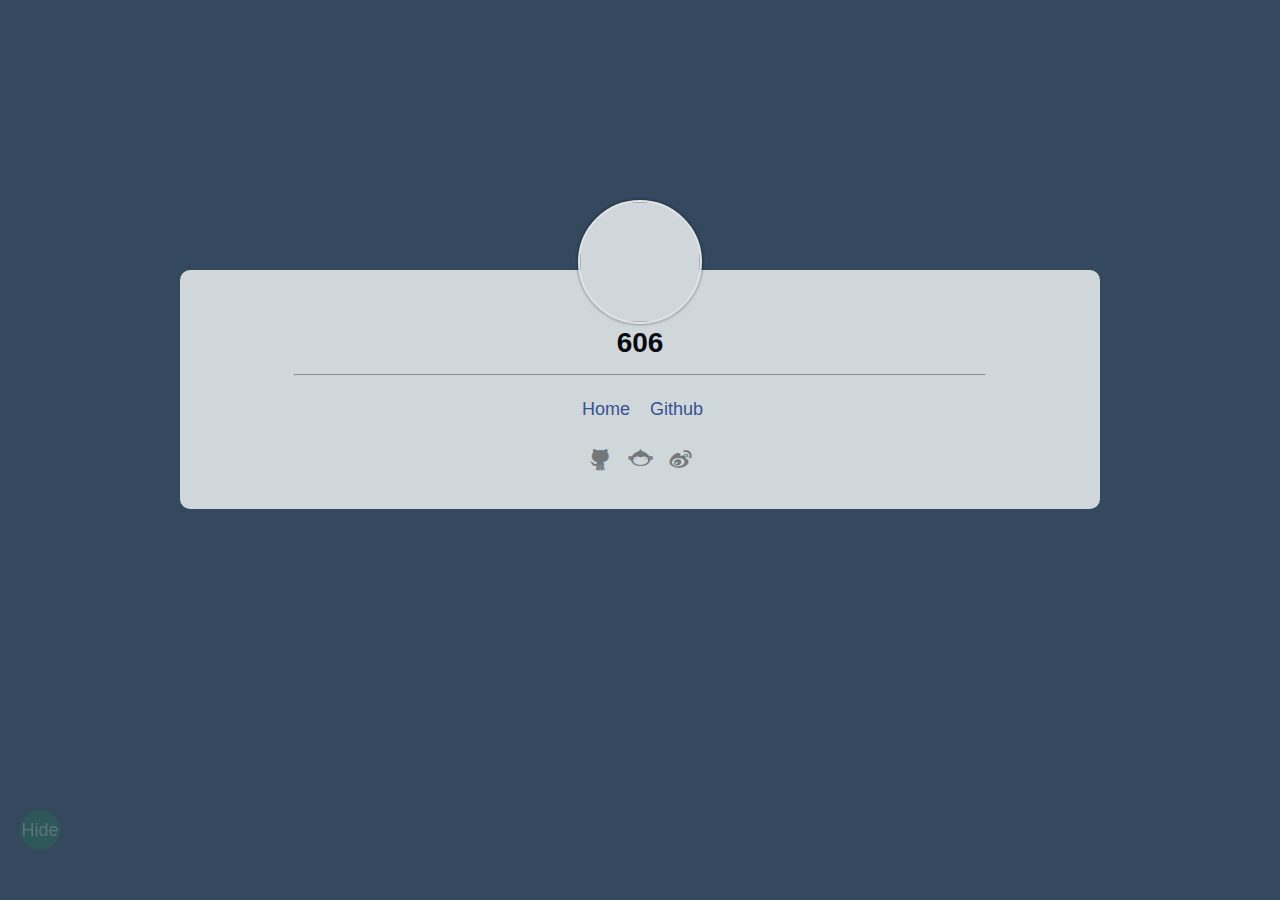
==== index.html @ 24ff6d84 "Site updated: 2018-05-05 13:25:02" ====
<!doctype html>
<html lang="zh-CN">
<head>
  <meta http-equiv="Content-Type" content="text/html" charset="UTF-8">
  <meta name="viewport" content="width=device-width, initial-scale=1">
  
  <meta name="author" content="Da Yu">
  
  
  
  
    <meta name="description" content="">
  
  <title> [ 606 ]</title>
  
  
    <link rel="shortcut icon" href="/favicon.ico">
  
  
  <link rel="stylesheet" href="/css/random.css">
<link rel="stylesheet" href="/css/vegas.min.css">
<link rel="stylesheet" href="/css/highlight-railscasts.css">
<link rel="stylesheet" href="/css/jquery.fancybox.css">
<link rel="stylesheet" href="/css/iconfont/iconfont.css">
<link rel="stylesheet" href="/css/jquery.fancybox-thumbs.css">
<link rel="stylesheet" href="/css/plyr.css">
  
</head>

<div class="random-center hide-area">
  <div id="random-index">
    <div class="center-field">
      <img class="avatar" src="http://ww1.sinaimg.cn/large/006kzt3ngy1fr0cnu79wqj31hc0u0npd.jpg" width=120 height=120 onClick="openUserCard()">
    </div>
    <div class="center-field">
      <div class="title" onClick="openUserCard()">606</div>
      <div class="sub-title" onClick="openUserCard()"></div>
    </div>
    <hr >
    <div class="center-field">
      <ul class="index-nav-link">
        
        
          
            <li><a href="/index.html">Home</a></li>
          
        
          
            <li><a href="https://github.com/stiekel/hexo-theme-random">Github</a></li>
          
        
      </ul>
      <ul class="social-icon">
  
  
    <li>
      <a href="https://github.com/stiekel/hexo-theme-random">
        
          <i class="icon iconfont github">&#xe606;</i>
        
      </a>
    </li>
  
    <li>
      <a href="https://coding.net/u/Stiekel">
        
          <i class="icon iconfont coding">&#xe607;</i>
        
      </a>
    </li>
  
    <li>
      <a href="http://weibo.com/sidcn">
        
          <i class="icon iconfont weibo">&#xe602;</i>
        
      </a>
    </li>
  
</ul>
    </div>
  </div>
</div>
<div id="user-card">
  <div class="center-field">
    <img class="avatar" src="http://ww1.sinaimg.cn/large/006kzt3ngy1fr0cnu79wqj31hc0u0npd.jpg">
    <p id="description"></p>
    <ul class="social-icon">
  
  
    <li>
      <a href="https://github.com/stiekel/hexo-theme-random">
        
          <i class="icon iconfont github">&#xe606;</i>
        
      </a>
    </li>
  
    <li>
      <a href="https://coding.net/u/Stiekel">
        
          <i class="icon iconfont coding">&#xe607;</i>
        
      </a>
    </li>
  
    <li>
      <a href="http://weibo.com/sidcn">
        
          <i class="icon iconfont weibo">&#xe602;</i>
        
      </a>
    </li>
  
</ul>
  </div>
</div>


<div id="btn-view">Hide</div>

<script>
// is trigger analytics / tongji script
var isIgnoreHost = false;

if(window && window.location && window.location.host) {
  isIgnoreHost = ["localhost","127.0.0.1"].some(function(address){
    return 0 === window.location.host.indexOf(address);
  });
}

var isTriggerAnalytics = !( true && isIgnoreHost );

</script>




  
  
    <script src="/js/jquery-2.2.3.min.js"></script>
  
    <script src="/js/vegas.min.js"></script>
  
    <script src="/js/random.js"></script>
  
    <script src="/js/highlight.pack.js"></script>
  
    <script src="/js/jquery.mousewheel.pack.js"></script>
  
    <script src="/js/jquery.fancybox.pack.js"></script>
  
    <script src="/js/jquery.fancybox-thumbs.js"></script>
  
    <script src="/js/plyr.js"></script>
  

<script>

  // fancybox
  var backgroundImages = [];
  
  $('#post').each(function(i){
    $(this).find('img').each(function(){
      if ($(this).parent().hasClass('fancybox') || $(this).parent().hasClass('fancybox-thumb')) return;
      var alt = this.alt || this.title;
      if (alt) $(this).after('<span class="caption">' + alt + '</span>');
      $(this).wrap('<a href="' + this.src + '" title="' + alt + '" class="fancybox"></a>');
    });
    $(this).find('.fancybox').each(function(){
      $(this).attr('rel', 'post' + i);
    });
  });
  $(".fancybox").fancybox();

var vegasConfig = {"preload­Image":true,"transition":["slideLeft2","slideRight2","flash2"],"timer":true,"delay":5000,"shuffle":true,"count":28};
var unsplashConfig = {"gravity":"north"};
// is show background images
var turnoffBackgroundImage = false;




var backgroundColor = "34495E";

$(".fancybox-thumb").fancybox({
  prevEffect: 'none',
  nextEffect: 'none',
  helpers: {
    title: {
      type: 'outside'
    },
    thumbs: {
      width: 50,
      height: 50
    }
  }
});

// show video with plyr
$(".video-container iframe").each(function(i){
  var url = $(this).attr('src');
  var id = url.split('/').pop();
  var plyrContainer = document.createElement('div');
  plyrContainer.className = 'plyr';
  var plyrElement = document.createElement('div');
  plyrElement.dataset.videoId = id;
  switch(true) {
    case url.search('youtube.com') >= 0:
      plyrElement.dataset.type = 'youtube';
      break;
    case url.search('vimeo.com') >= 0:
      plyrElement.dataset.type = 'vimeo';
      break;
    default:
      return;
  };
  plyrContainer.appendChild(plyrElement);
  $(this).parent().html(plyrContainer);
});
plyr.setup('.plyr', {iconUrl: '/css/sprite.svg'});
</script>
</body>
</html>
---- css/random.css ----
body {
  background-color: #34495e;
  margin: 0px;
  font-family: Lato, "Microsoft Jhenghei", "Hiragino Sans GB", "Microsoft YaHei", sans-serif;
  font-size: 18px;
}
@media (max-width: 860px) {
  body {
    font-size: 16px;
  }
}
article {
  line-height: 1.5em;
}
.highlight {
  line-height: 1.25em;
}
a {
  text-decoration: none;
  color: #3a539b;
}
a:hover {
  text-decoration: underline;
}
#outer-container {
  position: absolute;
  left: 50%;
  width: 960px;
  margin-left: -480px;
  box-shadow: 0 0 2.5em #5d656c;
}
@media (max-width: 960px) {
  #outer-container {
    width: 860px;
    margin-left: -430px;
  }
}
@media (max-width: 860px) {
  #outer-container {
    width: 760px;
    margin-left: -380px;
  }
}
#menu-outer,
#container {
  background-color: #fff;
}
#menu-outer,
#bottom-outer,
#random-index {
  opacity: 0.85;
}
.random-center {
  position: absolute;
  top: 50%;
  left: 50%;
  margin-top: -200px;
  width: 960px;
  margin-left: -480px;
}
@media (max-width: 960px) {
  .random-center {
    width: 860px;
    margin-left: -430px;
  }
}
@media (max-width: 860px) {
  .random-center {
    width: 760px;
    margin-left: -380px;
  }
}
#random-index {
  margin: 20px;
  padding-bottom: 20px;
  text-align: center;
  border-radius: 10px;
  background-color: #ecf0f1;
}
#random-index a {
  padding: 5px;
}
#random-index .title {
  font-size: 28px;
  font-weight: 900;
  font-color: #34495e;
  padding-bottom: 5px;
  cursor: pointer;
}
#random-index .title a {
  color: #34495e;
}
#random-index .title a:hover {
  color: #34495e;
  text-decoration: none;
  background-color: transparent;
}
.sub-title {
  cursor: pointer;
  font-weight: none;
  padding-bottom: 10px;
}
#random-index .index-nav-link {
  list-style: none;
  padding: 5px 0px 5px 0px;
}
#random-index .index-nav-link li {
  display: inline;
  padding-left: 5px;
}
#random-index hr {
  width: 75%;
  color: #7f8c8d;
  margin: 0px auto;
}
.center-field {
  margin: 0 auto;
}
.avatar {
  cursor: pointer;
  margin-top: -70px;
  border: 2px solid #fff;
  border-radius: 50%;
  background-color: #ecf0f1;
  box-shadow: 0 0px 3px 1px rgba(0,0,0,0.3);
}
#menu-outer {
  margin: 0px;
  padding: 0px;
  position: fixed;
  z-index: 1;
  transition-property: all;
  transition-duration: 0.5s;
  transition-timing-function: cubic-bezier(0, 1, 0.5, 1);
}
.slide-up {
  top: -50px;
}
.slide-down {
  top: 0;
}
#menu-inner {
  line-height: 50px;
  height: 49px;
  border-bottom: 1px solid #ddd;
  padding: 0px 10px 0 10px;
  width: 940px;
}
@media (max-width: 960px) {
  #menu-inner {
    width: 840px;
  }
}
@media (max-width: 860px) {
  #menu-inner {
    width: 740px;
  }
}
#menu-inner .left {
  float: left;
}
#menu-inner #brand {
  float: left;
  vertical-align: middle;
  cursor: pointer;
}
#menu-inner #homelink {
  line-height: 32px;
  display: inline-block;
}
#menu-inner #brand a {
  top: 0;
  color: #000;
}
#menu-inner #brand a:hover {
  background-color: #fff;
  text-decoration: none;
}
#menu-list {
  line-style: none;
  display: inline-block;
  float: right;
  padding-left: 0px;
}
#menu-list ul {
  margin: 0px;
}
#menu-list ul li {
  padding: 5px;
  margin: 5px;
  text-align: center;
  display: inline;
}
#menu-list ul li.active {
  font-weight: 900;
}
#menu-list ul li.active a {
  color: #000;
}
#menu-list ul li:hover {
  font-weight: 900;
}
#menu-list ul li a {
  text-decoration: none;
}
#menu-outer #avatar {
  border-radius: 50%;
  border: 2px wihte solid;
  box-shadow: 0 0px 3px 1px rgba(0,0,0,0.3);
  vertical-align: middle;
  width: 32px;
  height: 32px;
}
#bottom-outer {
  color: #888;
  text-align: center;
  padding: 10px;
  padding-top: 40px;
  background-color: #fff;
  font-size: 14px;
}
@media (max-width: 960px) {
  #bottom-outer {
    font-size: 12px;
  }
}
#container {
  margin-top: 50px;
}
#content-outer {
  padding: 10px;
}
.tag-cloud-tags {
  text-align: center;
}
.tag-cloud-tags a {
  padding: 3px;
}
.tag-cloud-tags a:hover {
  text-decoration: none;
  background-color: #bbb;
  color: #000;
}
.center-title {
  text-align: center;
}
.category-list {
  text-align: center;
  padding-left: 0px;
}
ul.category-list {
  list-style: none;
}
ul.category-list li {
  display: inline-block;
  margin: 10px;
}
ul.category-list li a {
  padding: 8px;
  margin: 8px;
  background-color: #eee;
  color: #000;
}
ul.category-list li a:hover {
  background-color: #ddd;
  text-decoration: none;
}
.archive-year-title {
  margin: 10px 0 5px 0;
}
.posts-count {
  font-size: 12px;
  font-weight: normal;
  color: #888;
  font-style: italic;
}
.post-title-item {
  margin-left: 20px;
  padding-left: 5px;
  border-left: 2px #bbb solid;
}
.post-title-item:hover {
  border-left: 4px #1e8bc3 solid;
}
.post-title-item p {
  margin-top: 2px;
}
#pagination {
  margin-top: 20px;
  text-align: center;
}
#pagination a {
  padding: 5px;
  background-color: #eee;
  line-height: 28px;
}
#pagination a:hover {
  background-color: #ddd;
  color: #1f3a93;
  text-decoration: none;
}
#btn-view {
  color: #c8f7c5;
  text-align: center;
  background-color: #1e824c;
  border-radius: 50%;
  line-height: 40px;
  display: block;
  position: fixed;
  top: 90%;
  margin-left: 20px;
  height: 40px;
  width: 40px;
  cursor: pointer;
  opacity: 0.25;
}
#btn-view:hover {
  opacity: 0.75;
  box-shadow: 0 0px 10px 5px rgba(46,204,113,0.9);
}
.page-title-sub {
  color: #888;
  font-size: 14px;
}
@media (max-width: 960px) {
  .page-title-sub {
    font-size: 12px;
  }
}
.page-title-sub span {
  margin-right: 5px;
}
article img {
  max-width: 940px;
}
@media (max-width: 960px) {
  article img {
    max-width: 840px;
  }
}
@media (max-width: 860px) {
  article img {
    max-width: 740px;
  }
}
#user-card {
  text-align: center;
  color: #333;
  display: none;
}
#user-card .avatar {
  width: 96px;
  height: 96px;
  margin-top: 0px;
}
#user-card ul {
  list-style: none;
  padding: 0px;
}
#user-card ul li {
  display: inline;
  margin: 0px;
  padding: 0px 3px;
}
#show-menu {
  display: none;
  float: right;
}
#show-menu button {
  background-color: #eee;
  border: 1px #444 solid;
  padding: 6px;
  position: static;
  right: 0;
  left: auto;
}
.category-list-item .active {
  background-color: #4183d7;
  color: #fff;
}
.category-list-item .active:hover {
  background-color: #22a7f0;
}
.social-icon {
  padding-left: 0px;
}
.social-icon li {
  display: inline;
}
.social-icon li a {
  color: #808080;
}
.social-icon li a i {
  font-size: 25px;
}
.social-icon li a:hover {
  text-decoration: none;
}
.douban:hover {
  color: #072;
}
.twitter:hover {
  color: #1da1f2;
}
.linkedin:hover {
  color: #333;
}
.weibo:hover {
  color: #fa7d3c;
}
.google-plus:hover {
  color: #d73d32;
}
.facebook:hover {
  color: #0e385f;
}
.dribbble:hover {
  color: #ea4c89;
}
.github:hover {
  color: #4078c0;
}
.coding:hover {
  color: #000;
}
.npmjs:hover {
  color: #cb3837;
}
.youtube:hover {
  color: #cc181e;
}
.zhihu:hover {
  color: #0e78e7;
}
.lofter:hover {
  color: #444;
}
.quora:hover {
  color: #b92b27;
}
.rss:hover {
  color: #d35400;
}
.jian:hover {
  color: #de533a;
}
.instagram:hover {
  color: #fd1d1d;
}
.stackoverflow:hover {
  color: #f48024;
}
.segmentfault:hover {
  color: #005f3c;
}
.side-navigate {
  position: fixed;
  top: 60%;
  width: 100%;
  z-index: 2;
  pointer-events: none;
}
.side-navigate .item {
  display: table-cell;
}
.side-navigate .item-icon:hover {
  opacity: 1;
  background-size: 40px 40px;
}
.side-navigate .item-icon {
  pointer-events: auto;
  opacity: 0.55;
  padding: 20px;
  border-radius: 50%;
  border: 1px #52b3d9 solid;
  width: 30px;
  height: 30px;
  background-repeat: no-repeat;
  background-position: center;
  background-size: 30px 30px;
}
.side-navigate a:hover + div {
  display: block;
}
.side-navigate a:hover {
  display: block;
}
.side-navigate .prev .item-icon {
  background-image: url("prev.png");
  float: left;
}
.side-navigate .prev {
  display: inline-block;
  left: 0;
}
.side-navigate .item-title {
  display: none;
  padding: 10px;
  max-width: 300px;
  vertical-align: center;
  background-color: #52b3d9;
  height: 52px;
}
.side-navigate .next .item-icon {
  background-image: url("next.png");
  float: right;
}
.side-navigate .prev .item-title {
  margin-left: 70px;
}
.side-navigate .next .item-title {
  margin-right: 70px;
}
.side-navigate .next {
  display: inline-block;
  float: right;
  right: 0;
}
.fancybox-thumb:hover {
  text-decoration: none;
}
.fancybox-thumb img {
  max-width: 120px;
  max-height: 120px;
  padding: 3px;
  border-radius: 5%;
  border: 1px solid #ddd;
}
.caption {
  display: block;
  text-align: center;
  font-size: 14px;
  color: #999;
}
.random-toc-area {
  position: fixed;
  width: 200px;
  right: 0px;
  top: 0px;
  display: block;
}
@media (max-width: 1360px) {
  .random-toc-area {
    display: none;
  }
}
.random-toc {
  background: #444;
  color: #bbb;
  height: 500px;
  margin-top: 0px;
  font-size: 12px;
  height: 100%;
  overflow-y: auto;
}
.random-toc ol {
  padding-left: 15px;
}
.random-toc h2 {
  text-align: center;
}
.random-toc a {
  color: #bbb;
  display: block;
}
.toc-text {
  display: block;
}
.toc-text:hover {
  background-color: #666;
}
.btn-hide-toc {
  border: none;
  z-index: 1;
  display: block;
  width: 100%;
  background-color: #666;
  height: 30px;
  color: #bbb;
}
.btn-hide-toc:hover {
  background-color: #888;
}
figure.highlight {
  margin: 0px -10px 0px -10px;
}
figure.highlight td.gutter {
  padding-right: 20px;
}
figure.highlight .line {
  height: 22px;
}
code {
  font-family: Consolas, Monaco, Courier New, Lucida Console;
  background-color: #ddd;
  font-style: italic;
  padding-left: 12px;
  padding-right: 12px;
}
table .line {
  font-family: Consolas, Monaco, Courier New, Lucida Console;
  height: 22px;
}
blockquote {
  background-color: #eee;
  padding: 2px 10px;
  border-left: 2px solid #999;
}
@media (max-width: 1060px) {
  .side-navigate {
    display: none;
  }
  .jiathis_style {
    display: none;
    visibility: hidden;
  }
}
@media (max-width: 760px) {
  #outer-container,
  .random-center,
  #menu-outer {
    width: 100%;
  }
  #outer-container {
    left: 0%;
    margin-left: 0px;
  }
  #menu-inner {
    width: 95%;
    padding: 0 2%;
  }
  .post-title-item {
    margin-left: 3px;
  }
  #show-menu {
    display: inline-block;
  }
  article img {
    width: 95%;
  }
  #menu-list {
    display: none;
    position: absolute;
    margin-top: 50px;
    background-color: #fff;
    opacity: 0.85;
    width: 100%;
  }
  #menu-list ul {
    padding-left: 0px;
  }
  #menu-list ul li {
    text-align: center;
    display: block;
  }
  .highlight {
    margin-left: 0px;
    margin-right: 0px;
  }
}
@media (max-width: 760px) and (max-width: 480px) {
  .random-center {
    position: static;
    left: 0;
    margin-left: 0px;
    width: 100%;
    margin-top: 30%;
  }
  #random-index .index-nav-link li {
    display: block;
  }
  #bottom-outer,
  #random-index {
    opacity: 0.95;
  }
  #menu-outer {
    opacity: 0.95;
  }
}
@media (max-width: 760px) and (max-height: 480px) {
  .random-center {
    position: static;
    top: 0;
    left: 0;
    margin-left: 0px;
    margin-top: 95px;
    width: 100%;
  }
  #random-index .index-nav-link li {
    display: block;
    padding: 0px 0px;
  }
}
@media (max-width: 760px) and (max-height: 320px) {
  .random-center {
    margin-top: 75px;
  }
}
---- css/vegas.min.css ----
.vegas-overlay,.vegas-slide,.vegas-slide-inner,.vegas-timer,.vegas-wrapper{position:absolute;top:0;left:0;bottom:0;right:0;overflow:hidden;border:none;padding:0;margin:0}.vegas-overlay{opacity:.5;background:url(overlays/02.png) center center}.vegas-timer{top:auto;bottom:0;height:2px}.vegas-timer-progress{width:0;height:100%;background:#fff;-webkit-transition:width ease-out;transition:width ease-out}.vegas-timer-running .vegas-timer-progress{width:100%}.vegas-slide,.vegas-slide-inner{margin:0;padding:0;background:center center no-repeat;-webkit-transform:translateZ(0);transform:translateZ(0)}body .vegas-container{overflow:hidden!important;position:relative}.vegas-video{min-width:100%;min-height:100%;width:auto;height:auto}body.vegas-container{overflow:auto;position:static;z-index:-2}body.vegas-container>.vegas-overlay,body.vegas-container>.vegas-slide,body.vegas-container>.vegas-timer{position:fixed;z-index:-1}:root body.vegas-container>.vegas-overlay,:root body.vegas-container>.vegas-slide,_::full-page-media,_:future{bottom:-76px}.vegas-transition-fade,.vegas-transition-fade2{opacity:0}.vegas-transition-fade-in,.vegas-transition-fade2-in{opacity:1}.vegas-transition-fade2-out{opacity:0}.vegas-transition-blur,.vegas-transition-blur2{opacity:0;-webkit-filter:blur(32px);filter:blur(32px)}.vegas-transition-blur-in,.vegas-transition-blur2-in{opacity:1;-webkit-filter:blur(0);filter:blur(0)}.vegas-transition-blur2-out{opacity:0}.vegas-transition-flash,.vegas-transition-flash2{opacity:0;-webkit-filter:brightness(25);filter:brightness(25)}.vegas-transition-flash-in,.vegas-transition-flash2-in{opacity:1;-webkit-filter:brightness(1);filter:brightness(1)}.vegas-transition-flash2-out{opacity:0;-webkit-filter:brightness(25);filter:brightness(25)}.vegas-transition-negative,.vegas-transition-negative2{opacity:0;-webkit-filter:invert(100%);filter:invert(100%)}.vegas-transition-negative-in,.vegas-transition-negative2-in{opacity:1;-webkit-filter:invert(0);filter:invert(0)}.vegas-transition-negative2-out{opacity:0;-webkit-filter:invert(100%);filter:invert(100%)}.vegas-transition-burn,.vegas-transition-burn2{opacity:0;-webkit-filter:contrast(1000%) saturate(1000%);filter:contrast(1000%) saturate(1000%)}.vegas-transition-burn-in,.vegas-transition-burn2-in{opacity:1;-webkit-filter:contrast(100%) saturate(100%);filter:contrast(100%) saturate(100%)}.vegas-transition-burn2-out{opacity:0;-webkit-filter:contrast(1000%) saturate(1000%);filter:contrast(1000%) saturate(1000%)}.vegas-transition-slideLeft,.vegas-transition-slideLeft2{-webkit-transform:translateX(100%);transform:translateX(100%)}.vegas-transition-slideLeft-in,.vegas-transition-slideLeft2-in{-webkit-transform:translateX(0);transform:translateX(0)}.vegas-transition-slideLeft2-out,.vegas-transition-slideRight,.vegas-transition-slideRight2{-webkit-transform:translateX(-100%);transform:translateX(-100%)}.vegas-transition-slideRight-in,.vegas-transition-slideRight2-in{-webkit-transform:translateX(0);transform:translateX(0)}.vegas-transition-slideRight2-out{-webkit-transform:translateX(100%);transform:translateX(100%)}.vegas-transition-slideUp,.vegas-transition-slideUp2{-webkit-transform:translateY(100%);transform:translateY(100%)}.vegas-transition-slideUp-in,.vegas-transition-slideUp2-in{-webkit-transform:translateY(0);transform:translateY(0)}.vegas-transition-slideDown,.vegas-transition-slideDown2,.vegas-transition-slideUp2-out{-webkit-transform:translateY(-100%);transform:translateY(-100%)}.vegas-transition-slideDown-in,.vegas-transition-slideDown2-in{-webkit-transform:translateY(0);transform:translateY(0)}.vegas-transition-slideDown2-out{-webkit-transform:translateY(100%);transform:translateY(100%)}.vegas-transition-zoomIn,.vegas-transition-zoomIn2{-webkit-transform:scale(0);transform:scale(0);opacity:0}.vegas-transition-zoomIn-in,.vegas-transition-zoomIn2-in{-webkit-transform:scale(1);transform:scale(1);opacity:1}.vegas-transition-zoomIn2-out,.vegas-transition-zoomOut,.vegas-transition-zoomOut2{-webkit-transform:scale(2);transform:scale(2);opacity:0}.vegas-transition-zoomOut-in,.vegas-transition-zoomOut2-in{-webkit-transform:scale(1);transform:scale(1);opacity:1}.vegas-transition-zoomOut2-out{-webkit-transform:scale(0);transform:scale(0);opacity:0}.vegas-transition-swirlLeft,.vegas-transition-swirlLeft2{-webkit-transform:scale(2) rotate(35deg);transform:scale(2) rotate(35deg);opacity:0}.vegas-transition-swirlLeft-in,.vegas-transition-swirlLeft2-in{-webkit-transform:scale(1) rotate(0);transform:scale(1) rotate(0);opacity:1}.vegas-transition-swirlLeft2-out,.vegas-transition-swirlRight,.vegas-transition-swirlRight2{-webkit-transform:scale(2) rotate(-35deg);transform:scale(2) rotate(-35deg);opacity:0}.vegas-transition-swirlRight-in,.vegas-transition-swirlRight2-in{-webkit-transform:scale(1) rotate(0);transform:scale(1) rotate(0);opacity:1}.vegas-transition-swirlRight2-out{-webkit-transform:scale(2) rotate(35deg);transform:scale(2) rotate(35deg);opacity:0}.vegas-animation-kenburns{-webkit-animation:kenburns ease-out;animation:kenburns ease-out}@-webkit-keyframes kenburns{0%{-webkit-transform:scale(1.5);transform:scale(1.5)}100%{-webkit-transform:scale(1);transform:scale(1)}}@keyframes kenburns{0%{-webkit-transform:scale(1.5);transform:scale(1.5)}100%{-webkit-transform:scale(1);transform:scale(1)}}.vegas-animation-kenburnsUp{-webkit-animation:kenburnsUp ease-out;animation:kenburnsUp ease-out}@-webkit-keyframes kenburnsUp{0%{-webkit-transform:scale(1.5) translate(0,10%);transform:scale(1.5) translate(0,10%)}100%{-webkit-transform:scale(1) translate(0,0);transform:scale(1) translate(0,0)}}@keyframes kenburnsUp{0%{-webkit-transform:scale(1.5) translate(0,10%);transform:scale(1.5) translate(0,10%)}100%{-webkit-transform:scale(1) translate(0,0);transform:scale(1) translate(0,0)}}.vegas-animation-kenburnsDown{-webkit-animation:kenburnsDown ease-out;animation:kenburnsDown ease-out}@-webkit-keyframes kenburnsDown{0%{-webkit-transform:scale(1.5) translate(0,-10%);transform:scale(1.5) translate(0,-10%)}100%{-webkit-transform:scale(1) translate(0,0);transform:scale(1) translate(0,0)}}@keyframes kenburnsDown{0%{-webkit-transform:scale(1.5) translate(0,-10%);transform:scale(1.5) translate(0,-10%)}100%{-webkit-transform:scale(1) translate(0,0);transform:scale(1) translate(0,0)}}.vegas-animation-kenburnsLeft{-webkit-animation:kenburnsLeft ease-out;animation:kenburnsLeft ease-out}@-webkit-keyframes kenburnsLeft{0%{-webkit-transform:scale(1.5) translate(10%,0);transform:scale(1.5) translate(10%,0)}100%{-webkit-transform:scale(1) translate(0,0);transform:scale(1) translate(0,0)}}@keyframes kenburnsLeft{0%{-webkit-transform:scale(1.5) translate(10%,0);transform:scale(1.5) translate(10%,0)}100%{-webkit-transform:scale(1) translate(0,0);transform:scale(1) translate(0,0)}}.vegas-animation-kenburnsRight{-webkit-animation:kenburnsRight ease-out;animation:kenburnsRight ease-out}@-webkit-keyframes kenburnsRight{0%{-webkit-transform:scale(1.5) translate(-10%,0);transform:scale(1.5) translate(-10%,0)}100%{-webkit-transform:scale(1) translate(0,0);transform:scale(1) translate(0,0)}}@keyframes kenburnsRight{0%{-webkit-transform:scale(1.5) translate(-10%,0);transform:scale(1.5) translate(-10%,0)}100%{-webkit-transform:scale(1) translate(0,0);transform:scale(1) translate(0,0)}}.vegas-animation-kenburnsUpLeft{-webkit-animation:kenburnsUpLeft ease-out;animation:kenburnsUpLeft ease-out}@-webkit-keyframes kenburnsUpLeft{0%{-webkit-transform:scale(1.5) translate(10%,10%);transform:scale(1.5) translate(10%,10%)}100%{-webkit-transform:scale(1) translate(0,0);transform:scale(1) translate(0,0)}}@keyframes kenburnsUpLeft{0%{-webkit-transform:scale(1.5) translate(10%,10%);transform:scale(1.5) translate(10%,10%)}100%{-webkit-transform:scale(1) translate(0,0);transform:scale(1) translate(0,0)}}.vegas-animation-kenburnsUpRight{-webkit-animation:kenburnsUpRight ease-out;animation:kenburnsUpRight ease-out}@-webkit-keyframes kenburnsUpRight{0%{-webkit-transform:scale(1.5) translate(-10%,10%);transform:scale(1.5) translate(-10%,10%)}100%{-webkit-transform:scale(1) translate(0,0);transform:scale(1) translate(0,0)}}@keyframes kenburnsUpRight{0%{-webkit-transform:scale(1.5) translate(-10%,10%);transform:scale(1.5) translate(-10%,10%)}100%{-webkit-transform:scale(1) translate(0,0);transform:scale(1) translate(0,0)}}.vegas-animation-kenburnsDownLeft{-webkit-animation:kenburnsDownLeft ease-out;animation:kenburnsDownLeft ease-out}@-webkit-keyframes kenburnsDownLeft{0%{-webkit-transform:scale(1.5) translate(10%,-10%);transform:scale(1.5) translate(10%,-10%)}100%{-webkit-transform:scale(1) translate(0,0);transform:scale(1) translate(0,0)}}@keyframes kenburnsDownLeft{0%{-webkit-transform:scale(1.5) translate(10%,-10%);transform:scale(1.5) translate(10%,-10%)}100%{-webkit-transform:scale(1) translate(0,0);transform:scale(1) translate(0,0)}}.vegas-animation-kenburnsDownRight{-webkit-animation:kenburnsDownRight ease-out;animation:kenburnsDownRight ease-out}@-webkit-keyframes kenburnsDownRight{0%{-webkit-transform:scale(1.5) translate(-10%,-10%);transform:scale(1.5) translate(-10%,-10%)}100%{-webkit-transform:scale(1) translate(0,0);transform:scale(1) translate(0,0)}}@keyframes kenburnsDownRight{0%{-webkit-transform:scale(1.5) translate(-10%,-10%);transform:scale(1.5) translate(-10%,-10%)}100%{-webkit-transform:scale(1) translate(0,0);transform:scale(1) translate(0,0)}}
---- css/highlight-railscasts.css ----
/*

Railscasts-like style (c) Visoft, Inc. (Damien White)

*/

.hljs {
  display: block;
  overflow-x: auto;
  padding: 0.5em;
  background: #232323;
  color: #e6e1dc;
}

.hljs-comment,
.hljs-quote {
  color: #bc9458;
  font-style: italic;
}

.hljs-keyword,
.hljs-selector-tag {
  color: #c26230;
}

.hljs-string,
.hljs-number,
.hljs-regexp,
.hljs-variable,
.hljs-template-variable {
  color: #a5c261;
}

.hljs-subst {
  color: #519f50;
}

.hljs-tag,
.hljs-name {
  color: #e8bf6a;
}

.hljs-type {
  color: #da4939;
}


.hljs-symbol,
.hljs-bullet,
.hljs-built_in,
.hljs-builtin-name,
.hljs-attr,
.hljs-link {
  color: #6d9cbe;
}

.hljs-params {
  color: #d0d0ff;
}

.hljs-attribute {
  color: #cda869;
}

.hljs-meta {
  color: #9b859d;
}

.hljs-title,
.hljs-section {
  color: #ffc66d;
}

.hljs-addition {
  background-color: #144212;
  color: #e6e1dc;
  display: inline-block;
  width: 100%;
}

.hljs-deletion {
  background-color: #600;
  color: #e6e1dc;
  display: inline-block;
  width: 100%;
}

.hljs-selector-class {
  color: #9b703f;
}

.hljs-selector-id {
  color: #8b98ab;
}

.hljs-emphasis {
  font-style: italic;
}

.hljs-strong {
  font-weight: bold;
}

.hljs-link {
  text-decoration: underline;
}
---- css/iconfont/iconfont.css ----
@font-face {font-family: "iconfont";
  src: url('iconfont.eot?t=1475620527'); /* IE9*/
  src: url('iconfont.eot?t=1475620527#iefix') format('embedded-opentype'), /* IE6-IE8 */
  url('iconfont.woff?t=1475620527') format('woff'), /* chrome, firefox */
  url('iconfont.ttf?t=1475620527') format('truetype'), /* chrome, firefox, opera, Safari, Android, iOS 4.2+*/
  url('iconfont.svg?t=1475620527#iconfont') format('svg'); /* iOS 4.1- */
}

.iconfont {
  font-family:"iconfont" !important;
  font-size:16px;
  font-style:normal;
  -webkit-font-smoothing: antialiased;
  -webkit-text-stroke-width: 0.2px;
  -moz-osx-font-smoothing: grayscale;
}
.icon-Twitter:before { content: "\e600"; }
.icon-sociallinkedin:before { content: "\e601"; }
.icon-weibo:before { content: "\e602"; }
.icon-iconsf:before { content: "\e611"; }
.icon-google:before { content: "\e603"; }
.icon-rss:before { content: "\e60e"; }
.icon-facebook:before { content: "\e604"; }
.icon-lofter:before { content: "\e60d"; }
.icon-dribbble:before { content: "\e605"; }
.icon-youtube:before { content: "\e60a"; }
.icon-twelve:before { content: "\e60c"; }
.icon-instagram:before { content: "\e613"; }
.icon-iconfontzhihu:before { content: "\e60b"; }
.icon-github:before { content: "\e606"; }
.icon-coding-copy:before { content: "\e607"; }
.icon-slice1:before { content: "\e608"; }
.icon-douban-copy:before { content: "\e60f"; }
.icon-jianshu:before { content: "\e614"; }
.icon-stackoverflow:before { content: "\e612"; }
---- css/plyr.css ----
.plyr .plyr__video-embed iframe,.plyr__tooltip{pointer-events:none}@-webkit-keyframes plyr-progress{to{background-position:25px 0}}@keyframes plyr-progress{to{background-position:25px 0}}.plyr{position:relative;max-width:100%;min-width:200px;font-family:Avenir,"Avenir Next","Helvetica Neue","Segoe UI",Helvetica,Arial,sans-serif}.plyr,.plyr *,.plyr ::after,.plyr ::before{box-sizing:border-box}.plyr a,.plyr button,.plyr input,.plyr label{-ms-touch-action:manipulation;touch-action:manipulation}.plyr audio,.plyr video{width:100%;height:auto;vertical-align:middle;border-radius:inherit}.plyr input[type=range]{display:block;height:20px;width:100%;margin:0;padding:0;vertical-align:middle;-webkit-appearance:none;-moz-appearance:none;appearance:none;cursor:pointer;border:none;background:0 0}.plyr input[type=range]::-webkit-slider-runnable-track{height:8px;background:0 0;border:0;border-radius:4px;-webkit-user-select:none;user-select:none}.plyr input[type=range]::-webkit-slider-thumb{-webkit-appearance:none;margin-top:-4px;position:relative;height:16px;width:16px;background:#fff;border:2px solid transparent;border-radius:100%;transition:background .2s ease,border .2s ease,-webkit-transform .2s ease;transition:background .2s ease,border .2s ease,transform .2s ease;transition:background .2s ease,border .2s ease,transform .2s ease,-webkit-transform .2s ease;box-shadow:0 1px 1px rgba(0,0,0,.15),0 0 0 1px rgba(0,0,0,.15);box-sizing:border-box}.plyr input[type=range]::-moz-range-track{height:8px;background:0 0;border:0;border-radius:4px;-moz-user-select:none;user-select:none}.plyr input[type=range]::-moz-range-thumb{position:relative;height:16px;width:16px;background:#fff;border:2px solid transparent;border-radius:100%;transition:background .2s ease,border .2s ease,-webkit-transform .2s ease;transition:background .2s ease,border .2s ease,transform .2s ease;transition:background .2s ease,border .2s ease,transform .2s ease,-webkit-transform .2s ease;box-shadow:0 1px 1px rgba(0,0,0,.15),0 0 0 1px rgba(0,0,0,.15);box-sizing:border-box}.plyr input[type=range]::-ms-track{height:8px;background:0 0;border:0;color:transparent}.plyr input[type=range]::-ms-fill-upper{height:8px;background:0 0;border:0;border-radius:4px;-ms-user-select:none;user-select:none}.plyr input[type=range]::-ms-fill-lower{height:8px;border:0;border-radius:4px;-ms-user-select:none;user-select:none;background:#3498db}.plyr input[type=range]::-ms-thumb{position:relative;height:16px;width:16px;background:#fff;border:2px solid transparent;border-radius:100%;transition:background .2s ease,border .2s ease,-webkit-transform .2s ease;transition:background .2s ease,border .2s ease,transform .2s ease;transition:background .2s ease,border .2s ease,transform .2s ease,-webkit-transform .2s ease;box-shadow:0 1px 1px rgba(0,0,0,.15),0 0 0 1px rgba(0,0,0,.15);box-sizing:border-box;margin-top:0}.plyr input[type=range]::-ms-tooltip{display:none}.plyr input[type=range]:focus{outline:0}.plyr input[type=range]::-moz-focus-outer{border:0}.plyr input[type=range].tab-focus:focus{outline-offset:3px}.plyr input[type=range]:active::-webkit-slider-thumb{background:#3498db;border-color:#fff;-webkit-transform:scale(1.25);transform:scale(1.25)}.plyr input[type=range]:active::-moz-range-thumb{background:#3498db;border-color:#fff;transform:scale(1.25)}.plyr input[type=range]:active::-ms-thumb{background:#3498db;border-color:#fff;transform:scale(1.25)}.plyr--video input[type=range].tab-focus:focus{outline:rgba(255,255,255,.5) dotted 1px}.plyr--audio input[type=range].tab-focus:focus{outline:rgba(86,93,100,.5) dotted 1px}.plyr__sr-only{position:absolute!important;clip:rect(1px,1px,1px,1px);padding:0!important;border:0!important;height:1px!important;width:1px!important;overflow:hidden}.plyr__video-wrapper{position:relative;background:#000;border-radius:inherit;-webkit-mask-image:url([data-uri])}.plyr__video-embed{padding-bottom:56.25%;height:0;overflow:hidden;border-radius:inherit}.plyr__video-embed iframe{position:absolute;top:0;left:0;width:100%;height:100%;border:0;-webkit-user-select:none;-moz-user-select:none;-ms-user-select:none;user-select:none}.plyr__video-embed>div{position:relative;padding-bottom:200%;-webkit-transform:translateY(-35.95%);transform:translateY(-35.95%)}.plyr video::-webkit-media-text-track-container{display:none}.plyr__captions{display:none;position:absolute;bottom:0;left:0;width:100%;padding:20px;-webkit-transform:translateY(-60px);transform:translateY(-60px);transition:-webkit-transform .3s ease;transition:transform .3s ease;transition:transform .3s ease,-webkit-transform .3s ease;color:#fff;font-size:20px;text-align:center;font-weight:400}.plyr__captions span{border-radius:2px;padding:3px 10px;background:rgba(0,0,0,.85)}.plyr__captions span:empty{display:none}@media (min-width:768px){.plyr__captions{font-size:24px}}.plyr--captions-active .plyr__captions{display:block}.plyr--fullscreen-active .plyr__captions{font-size:32px}.plyr--hide-controls .plyr__captions{-webkit-transform:translateY(-20px);transform:translateY(-20px)}.plyr__controls{display:-webkit-flex;display:-ms-flexbox;display:flex;-webkit-align-items:center;-ms-flex-align:center;align-items:center;line-height:1;text-align:center;transition:opacity .3s ease}.plyr__controls .plyr__progress,.plyr__controls .plyr__time,.plyr__controls>button{margin-left:5px}.plyr__controls .plyr__progress:first-child,.plyr__controls .plyr__time:first-child,.plyr__controls>button:first-child{margin-left:0}.plyr__controls .plyr__volume{margin-left:5px}.plyr__controls [data-plyr=pause]{margin-left:0}.plyr__controls button{position:relative;display:inline-block;-webkit-flex-shrink:0;-ms-flex-negative:0;flex-shrink:0;vertical-align:middle;padding:5px;border:0;background:0 0;border-radius:3px;cursor:pointer;transition:background .3s ease,color .3s ease,opacity .3s ease;color:inherit}.plyr__controls button svg{width:18px;height:18px;display:block;fill:currentColor}.plyr__controls button:focus{outline:0}.plyr__controls .icon--captions-on,.plyr__controls .icon--exit-fullscreen,.plyr__controls .icon--muted{display:none}@media (min-width:480px){.plyr__controls .plyr__progress,.plyr__controls .plyr__time,.plyr__controls>button{margin-left:10px}.plyr__controls button{padding:5px 10px}}.plyr--hide-controls .plyr__controls{opacity:0}.plyr--video .plyr__controls{position:absolute;left:0;right:0;bottom:0;padding:50px 10px 10px;background:linear-gradient(rgba(0,0,0,0),rgba(0,0,0,.5));border-bottom-left-radius:inherit;border-bottom-right-radius:inherit;color:#fff}.plyr--video .plyr__controls button.tab-focus:focus,.plyr--video .plyr__controls button:hover{background:#3498db;color:#fff}@media (min-width:480px){.plyr--video .plyr__controls{padding-left:15px;padding-right:15px}}.plyr--audio .plyr__controls{padding:10px;border-radius:inherit;background:#fff;border:1px solid #dbe3e8;box-shadow:0 1px 1px rgba(0,0,0,.05);color:#565D64}.plyr--audio .plyr__controls button.tab-focus:focus,.plyr--audio .plyr__controls button:hover,.plyr__play-large{background:#3498db;color:#fff}.plyr__play-large{position:absolute;top:50%;left:50%;-webkit-transform:translate(-50%,-50%);transform:translate(-50%,-50%);padding:10px;border:4px solid currentColor;border-radius:100%;box-shadow:0 1px 1px rgba(0,0,0,.15);transition:opacity .3s ease,visibility .3s ease}.plyr__play-large svg{position:relative;left:2px;width:20px;height:20px;display:block;fill:currentColor}.plyr--audio .plyr__play-large,.plyr--playing .plyr__controls [data-plyr=play],.plyr__controls [data-plyr=pause]{display:none}.plyr__play-large:focus{outline:rgba(255,255,255,.5) dotted 1px}.plyr--playing .plyr__play-large{opacity:0;visibility:hidden}.plyr--playing .plyr__controls [data-plyr=pause]{display:inline-block}.plyr--captions-active .plyr__controls .icon--captions-on,.plyr--fullscreen-active .icon--exit-fullscreen,.plyr--muted .plyr__controls .icon--muted{display:block}.plyr [data-plyr=captions],.plyr [data-plyr=fullscreen],.plyr--captions-active .plyr__controls .icon--captions-on+svg,.plyr--fullscreen-active .icon--exit-fullscreen+svg,.plyr--muted .plyr__controls .icon--muted+svg{display:none}.plyr--captions-enabled [data-plyr=captions],.plyr--fullscreen-enabled [data-plyr=fullscreen]{display:inline-block}.plyr__tooltip{position:absolute;z-index:2;bottom:100%;margin-bottom:10px;padding:5px 7.5px;opacity:0;background:#000;box-shadow:0 0 5px rgba(0,0,0,.1),0 0 0 1px rgba(0,0,0,.1);border-radius:3px;color:#fff;font-size:14px;line-height:1.3;-webkit-transform:translate(-50%,10px) scale(.8);transform:translate(-50%,10px) scale(.8);-webkit-transform-origin:50% 100%;transform-origin:50% 100%;transition:opacity .2s .1s ease,-webkit-transform .2s .1s ease;transition:transform .2s .1s ease,opacity .2s .1s ease;transition:transform .2s .1s ease,opacity .2s .1s ease,-webkit-transform .2s .1s ease}.plyr__tooltip::before{content:'';position:absolute;width:0;height:0;left:50%;-webkit-transform:translateX(-50%);transform:translateX(-50%);bottom:-4px;border-right:4px solid transparent;border-top:4px solid #000;border-left:4px solid transparent;z-index:2}.plyr button.tab-focus:focus .plyr__tooltip,.plyr button:hover .plyr__tooltip,.plyr__tooltip--visible{opacity:1;-webkit-transform:translate(-50%,0) scale(1);transform:translate(-50%,0) scale(1)}.plyr button:hover .plyr__tooltip{z-index:3}.plyr__progress{position:relative;-webkit-flex:1;-ms-flex:1;flex:1}.plyr__progress input[type=range]{position:relative;z-index:2}.plyr__progress input[type=range]::-webkit-slider-runnable-track{background:0 0}.plyr__progress input[type=range]::-moz-range-track{background:0 0}.plyr__progress input[type=range]::-ms-fill-upper{background:0 0}.plyr__progress .plyr__tooltip{left:0}.plyr__progress--buffer,.plyr__progress--played,.plyr__volume--display{position:absolute;left:0;top:50%;width:100%;height:8px;margin:-4px 0 0;padding:0;vertical-align:top;-webkit-appearance:none;-moz-appearance:none;appearance:none;border:none;border-radius:100px}.plyr__progress--buffer::-webkit-progress-bar,.plyr__progress--played::-webkit-progress-bar,.plyr__volume--display::-webkit-progress-bar{background:0 0}.plyr__progress--buffer::-webkit-progress-value,.plyr__progress--played::-webkit-progress-value,.plyr__volume--display::-webkit-progress-value{background:currentColor;border-radius:100px;min-width:8px}.plyr__progress--buffer::-moz-progress-bar,.plyr__progress--played::-moz-progress-bar,.plyr__volume--display::-moz-progress-bar{background:currentColor;border-radius:100px;min-width:8px}.plyr__progress--buffer::-ms-fill,.plyr__progress--played::-ms-fill,.plyr__volume--display::-ms-fill{border-radius:100px}.plyr__progress--played,.plyr__volume--display{z-index:1;color:#3498db;background:0 0;transition:none}.plyr__progress--played::-webkit-progress-value,.plyr__volume--display::-webkit-progress-value{min-width:8px;max-width:99%;border-top-right-radius:0;border-bottom-right-radius:0}.plyr__progress--played::-moz-progress-bar,.plyr__volume--display::-moz-progress-bar{min-width:8px;max-width:99%;border-top-right-radius:0;border-bottom-right-radius:0}.plyr__progress--played::-ms-fill,.plyr__volume--display::-ms-fill{display:none}.plyr__progress--buffer::-webkit-progress-value{transition:width .2s ease}.plyr__progress--buffer::-moz-progress-bar{transition:width .2s ease}.plyr__progress--buffer::-ms-fill{transition:width .2s ease}.plyr--video .plyr__progress--buffer,.plyr--video .plyr__volume--display{background:rgba(255,255,255,.25)}.plyr--video .plyr__progress--buffer{color:rgba(255,255,255,.25)}.plyr--audio .plyr__progress--buffer,.plyr--audio .plyr__volume--display{background:rgba(198,214,219,.66)}.plyr--audio .plyr__progress--buffer{color:rgba(198,214,219,.66)}.plyr--loading .plyr__progress--buffer{-webkit-animation:plyr-progress 1s linear infinite;animation:plyr-progress 1s linear infinite;background-size:25px 25px;background-repeat:repeat-x;background-image:linear-gradient(-45deg,rgba(0,0,0,.15) 25%,transparent 25%,transparent 50%,rgba(0,0,0,.15) 50%,rgba(0,0,0,.15) 75%,transparent 75%,transparent);color:transparent}.plyr--video.plyr--loading .plyr__progress--buffer{background-color:rgba(255,255,255,.25)}.plyr--audio.plyr--loading .plyr__progress--buffer{background-color:rgba(198,214,219,.66)}.plyr__time{display:inline-block;vertical-align:middle;font-size:14px;line-height:.95}.plyr__time+.plyr__time{display:none}@media (min-width:768px){.plyr__time+.plyr__time{display:inline-block}}.plyr__time+.plyr__time::before{content:'\2044';margin-right:10px}.plyr .plyr__volume{display:none;position:relative}.plyr .plyr__volume input[type=range]{position:relative;z-index:2}@media (min-width:480px){.plyr .plyr__volume{display:block;max-width:60px}}@media (min-width:768px){.plyr .plyr__volume{max-width:100px}}.plyr--is-ios .plyr__volume,.plyr--is-ios [data-plyr=mute]{display:none!important}.plyr--fullscreen,.plyr--fullscreen-active{position:fixed;top:0;left:0;right:0;bottom:0;height:100%;width:100%;z-index:10000000;background:#000;border-radius:0}.plyr--fullscreen video,.plyr--fullscreen-active video{height:100%}.plyr--fullscreen .plyr__video-wrapper,.plyr--fullscreen-active .plyr__video-wrapper{height:100%;width:100%}.plyr--fullscreen .plyr__controls,.plyr--fullscreen-active .plyr__controls{position:absolute;bottom:0;left:0;right:0}
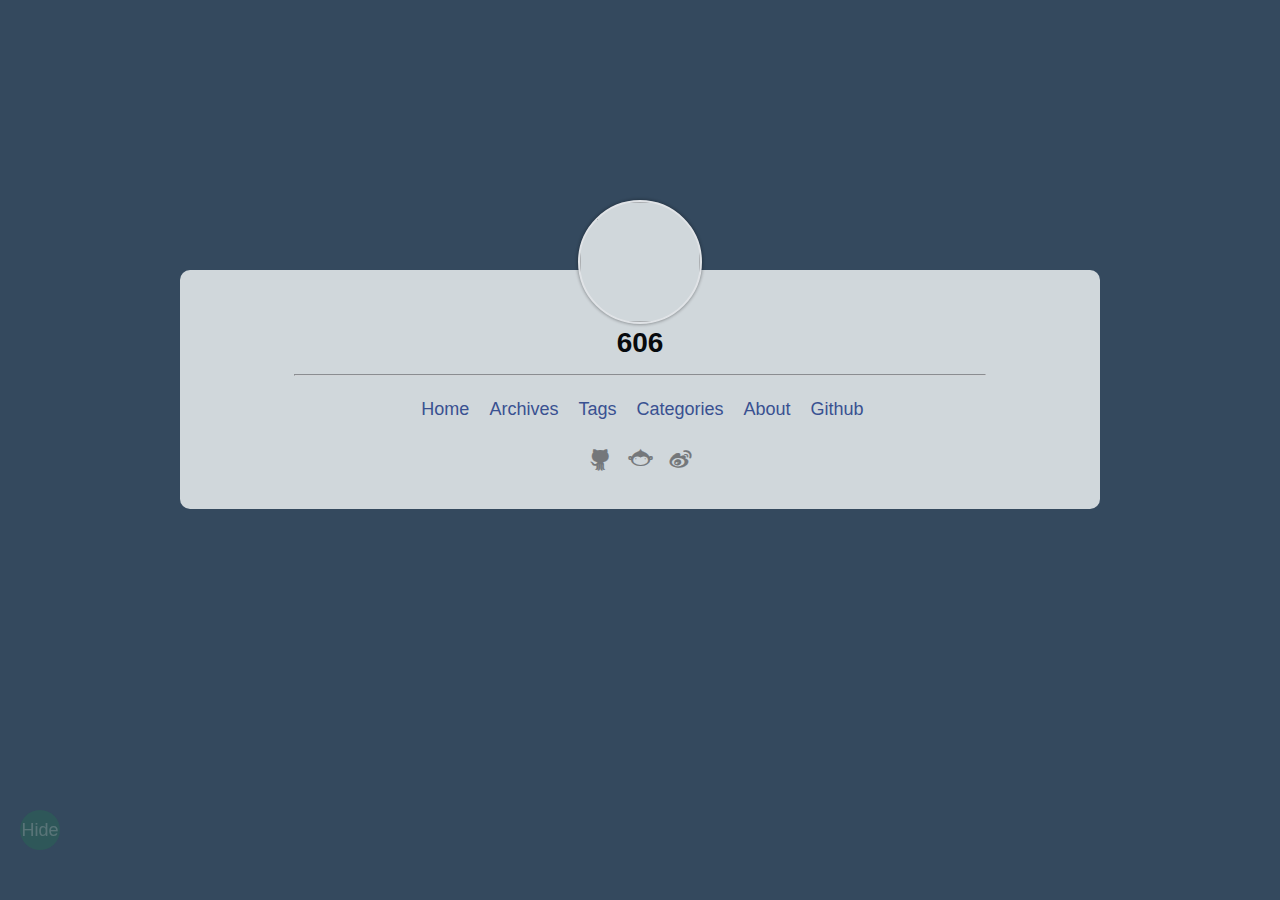
==== commit b5a3641e: "Site updated: 2018-05-05 20:52:43" ====
--- a/index.html
+++ b/index.html
@@ -53,6 +53,22 @@
           
         
           
+            <li><a href="/archives.swig">Archives</a></li>
+          
+        
+          
+            <li><a href="/tags">Tags</a></li>
+          
+        
+          
+            <li><a href="/categories">Categories</a></li>
+          
+        
+          
+            <li><a href="/about">About</a></li>
+          
+        
+          
             <li><a href="https://github.com/stiekel/hexo-theme-random">Github</a></li>
           
         
@@ -166,6 +182,12 @@
 
   // fancybox
   var backgroundImages = [];
+  
+    
+      backgroundImages.push('http://7te9fe.com1.z0.glb.clouddn.com/bgimg_1.jpg?imageView2/1/w/__width__/h/__height__');
+    
+      backgroundImages.push('http://ww1.sinaimg.cn/large/006kzt3ngy1fr0ikhlxmyj30u0140q69.jpg?imageView2/1/w/__width__/h/__height__');
+    
   
   $('#post').each(function(i){
     $(this).find('img').each(function(){
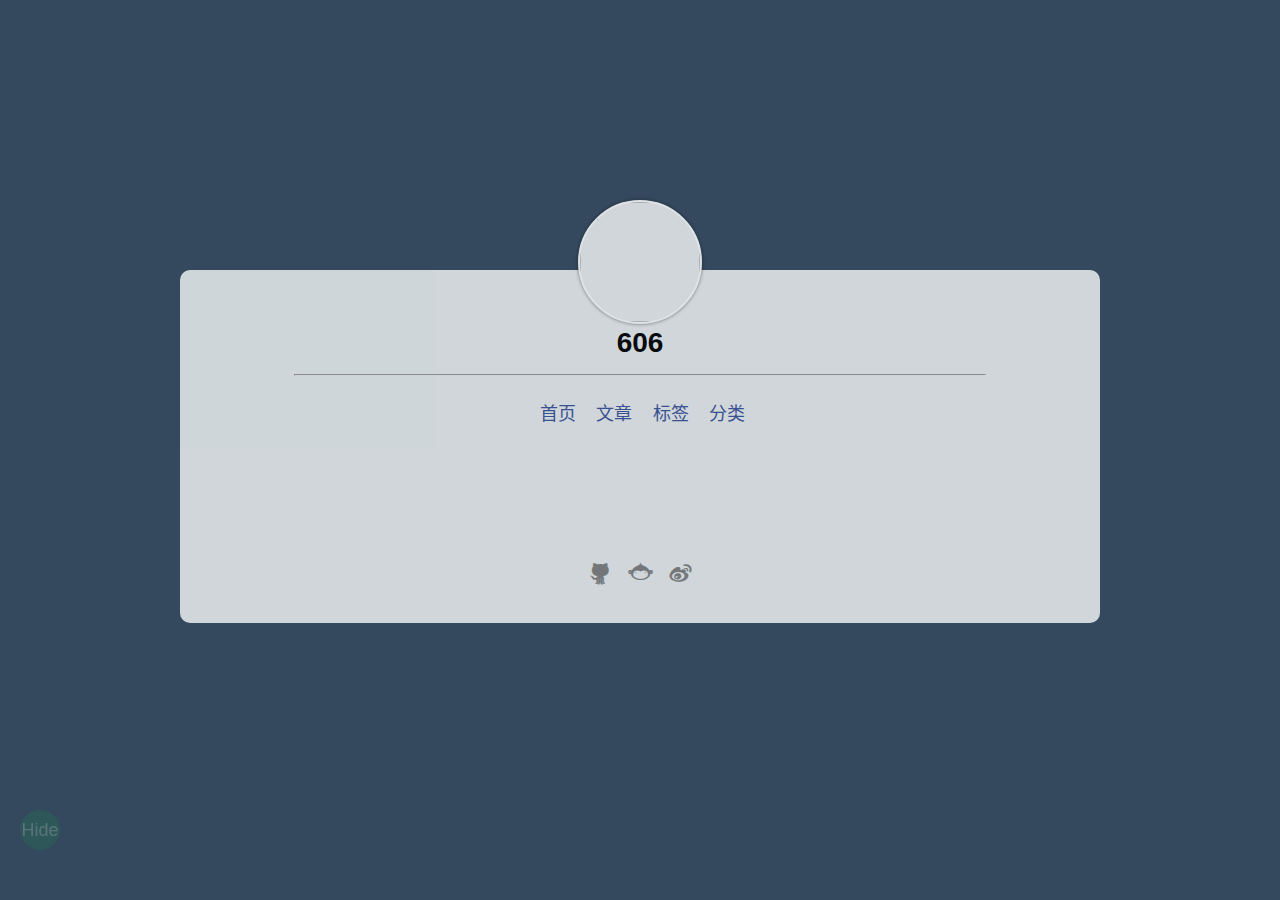
==== commit e9bc97f3: "Site updated: 2018-05-06 12:27:50" ====
--- a/index.html
+++ b/index.html
@@ -49,30 +49,23 @@
         
         
           
-            <li><a href="/index.html">Home</a></li>
-          
-        
-          
-            <li><a href="/archives.swig">Archives</a></li>
-          
-        
-          
-            <li><a href="/tags">Tags</a></li>
-          
-        
-          
-            <li><a href="/categories">Categories</a></li>
-          
-        
-          
-            <li><a href="/about">About</a></li>
-          
-        
-          
-            <li><a href="https://github.com/stiekel/hexo-theme-random">Github</a></li>
+            <li><a href="/index.html">首页</a></li>
+          
+        
+          
+            <li><a href="/archives">文章</a></li>
+          
+        
+          
+            <li><a href="/tags">标签</a></li>
+          
+        
+          
+            <li><a href="/categories">分类</a></li>
           
         
       </ul>
+	  <iframe frameborder="no" border="0" marginwidth="0" marginheight="0" width=330 height=86 src="//music.163.com/outchain/player?type=2&id=22730069&auto=1&height=66"></iframe>
       <ul class="social-icon">
   
   
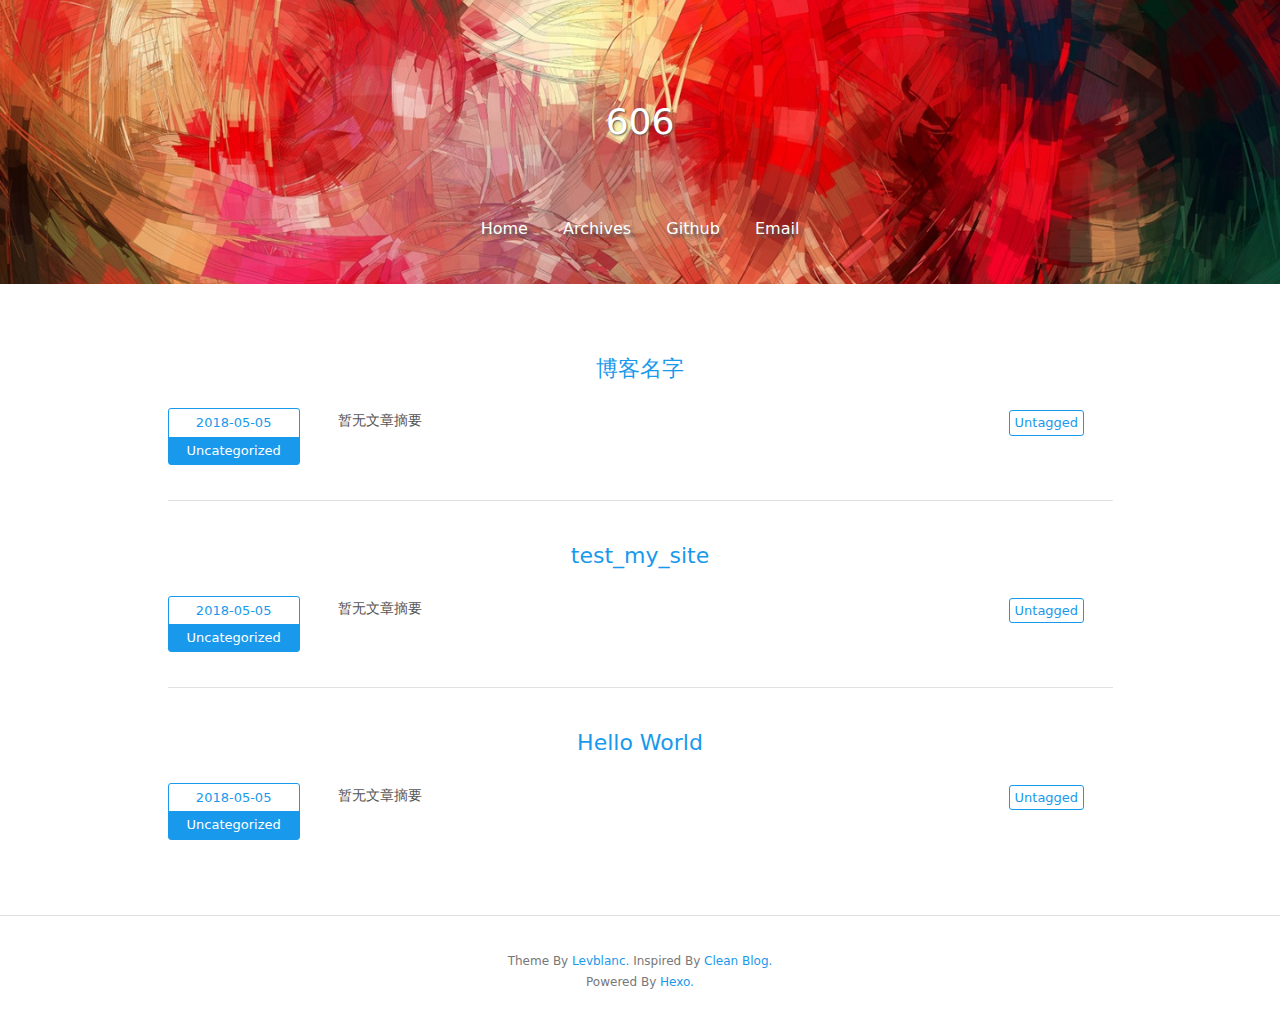
==== commit 36f75cab: "Site updated: 2018-05-09 18:33:04" ====
--- a/index.html
+++ b/index.html
@@ -1,247 +1,222 @@
-
-
-
-
-
-
-
-<!doctype html>
-<html lang="zh-CN">
-<head>
-  <meta http-equiv="Content-Type" content="text/html" charset="UTF-8">
+<!DOCTYPE html>
+<html>
+  <!-- Html Head Tag-->
+  <head>
+  <meta charset="UTF-8">
+  <meta http-equiv="X-UA-Compatible" content="IE=edge">
   <meta name="viewport" content="width=device-width, initial-scale=1">
-  
+  <meta name="description" content="">
   <meta name="author" content="Da Yu">
-  
-  
-  
-  
-    <meta name="description" content="">
-  
-  <title> [ 606 ]</title>
-  
-  
-    <link rel="shortcut icon" href="/favicon.ico">
-  
-  
-  <link rel="stylesheet" href="/css/random.css">
-<link rel="stylesheet" href="/css/vegas.min.css">
-<link rel="stylesheet" href="/css/highlight-railscasts.css">
-<link rel="stylesheet" href="/css/jquery.fancybox.css">
-<link rel="stylesheet" href="/css/iconfont/iconfont.css">
-<link rel="stylesheet" href="/css/jquery.fancybox-thumbs.css">
-<link rel="stylesheet" href="/css/plyr.css">
-  
+  <!-- Open Graph Data -->
+  <meta property="og:title" content="606"/>
+  <meta property="og:description" content="" />
+  <meta property="og:site_name" content="606"/>
+  <meta property="og:type" content="website" />
+  <meta property="og:image" content="http://yoursite.com"/>
+  
+    <link rel="alternate" href="/atom.xml" title="606" type="application/atom+xml">
+  
+  
+    <link rel="icon" href="/favicon.png">
+  
+
+  <!-- Site Title -->
+  <title>606</title>
+
+  <!-- Bootstrap CSS -->
+  <link rel="stylesheet" href="/css/bootstrap.min.css">
+  <!-- Custom CSS -->
+  
+  <link rel="stylesheet" href="/css/style.light.css">
+
+  <!-- Google Analytics -->
+  
+
 </head>
 
-<div class="random-center hide-area">
-  <div id="random-index">
-    <div class="center-field">
-      <img class="avatar" src="http://ww1.sinaimg.cn/large/006kzt3ngy1fr0cnu79wqj31hc0u0npd.jpg" width=120 height=120 onClick="openUserCard()">
-    </div>
-    <div class="center-field">
-      <div class="title" onClick="openUserCard()">606</div>
-      <div class="sub-title" onClick="openUserCard()"></div>
-    </div>
-    <hr >
-    <div class="center-field">
-      <ul class="index-nav-link">
-        
-        
+  <body>
+    <!-- Page Header -->
+
+
+<header class="site-header header-background" style="background-image: url(/img/default-banner-dark.jpg)">
+  <div class="container">
+    <div class="row">
+      <div class="col-lg-8 col-lg-offset-2 col-md-10 col-md-offset-1">
+        <div class="page-title with-background-image">
+          <p class="title">606</p>
+          <p class="subtitle"></p>
+        </div>
+        <div class="site-menu with-background-image">
+          <ul>
+            
+              <li>
+                <a href="/">
+                  
+                  Home
+                  
+                </a>
+              </li>
+            
+              <li>
+                <a href="/archives">
+                  
+                  Archives
+                  
+                </a>
+              </li>
+            
+              <li>
+                <a href="https://github.com/<your-github-username>">
+                  
+                  Github
+                  
+                </a>
+              </li>
+            
+              <li>
+                <a href="mailto:<your-email-address>">
+                  
+                  Email
+                  
+                </a>
+              </li>
+            
+          </ul>
+        </div>
+      </div>
+    </div>
+  </div>
+</header>
+
+<!-- Home Page Post List -->
+<div class="container">
+  <div class="row">
+    <div class="col-lg-10 col-md-10 col-md-offset-1">
+      
+        <div class="post-item-wrapper">
+  <a href="/2018/05/05/博客名字/" class="post-title">
+      博客名字
+  </a>
+  <div class="post-excerpt">
+    <!-- Post Date and Categories -->
+    <div class="date-and-category">
+      <div class="date">2018-05-05</div>
+      <div class="categories">
+        
+          Uncategorized
+        
+      </div>
+    </div>
+    <!-- Post Excerpt -->
+    <div class="excerpt typo">暂无文章摘要</div>
+    <!-- Post Tags -->
+    <div class="tags">
+      
+        <div class="untagged">Untagged</div>
+      
+    </div>
+  </div>
+</div>
+
+      
+        <div class="post-item-wrapper">
+  <a href="/2018/05/05/test-my-site/" class="post-title">
+      test_my_site
+  </a>
+  <div class="post-excerpt">
+    <!-- Post Date and Categories -->
+    <div class="date-and-category">
+      <div class="date">2018-05-05</div>
+      <div class="categories">
+        
+          Uncategorized
+        
+      </div>
+    </div>
+    <!-- Post Excerpt -->
+    <div class="excerpt typo">暂无文章摘要</div>
+    <!-- Post Tags -->
+    <div class="tags">
+      
+        <div class="untagged">Untagged</div>
+      
+    </div>
+  </div>
+</div>
+
+      
+        <div class="post-item-wrapper">
+  <a href="/2018/05/05/hello-world/" class="post-title">
+      Hello World
+  </a>
+  <div class="post-excerpt">
+    <!-- Post Date and Categories -->
+    <div class="date-and-category">
+      <div class="date">2018-05-05</div>
+      <div class="categories">
+        
+          Uncategorized
+        
+      </div>
+    </div>
+    <!-- Post Excerpt -->
+    <div class="excerpt typo">暂无文章摘要</div>
+    <!-- Post Tags -->
+    <div class="tags">
+      
+        <div class="untagged">Untagged</div>
+      
+    </div>
+  </div>
+</div>
+
+      
+    </div>
+  </div>
+</div>
+
+<!-- Pagination -->
+<div class="container">
+  <div class="row">
+    <div class="col-lg-10 col-md-10 col-md-offset-1">
+      <ul class="pagination">
           
-            <li><a href="/index.html">首页</a></li>
           
-        
-          
-            <li><a href="/archives">文章</a></li>
-          
-        
-          
-            <li><a href="/tags">标签</a></li>
-          
-        
-          
-            <li><a href="/categories">分类</a></li>
-          
-        
       </ul>
-	  <iframe frameborder="no" border="0" marginwidth="0" marginheight="0" width=330 height=86 src="//music.163.com/outchain/player?type=2&id=22730069&auto=1&height=66"></iframe>
-      <ul class="social-icon">
-  
-  
-    <li>
-      <a href="https://github.com/stiekel/hexo-theme-random">
-        
-          <i class="icon iconfont github">&#xe606;</i>
-        
-      </a>
-    </li>
-  
-    <li>
-      <a href="https://coding.net/u/Stiekel">
-        
-          <i class="icon iconfont coding">&#xe607;</i>
-        
-      </a>
-    </li>
-  
-    <li>
-      <a href="http://weibo.com/sidcn">
-        
-          <i class="icon iconfont weibo">&#xe602;</i>
-        
-      </a>
-    </li>
-  
-</ul>
-    </div>
-  </div>
-</div>
-<div id="user-card">
-  <div class="center-field">
-    <img class="avatar" src="http://ww1.sinaimg.cn/large/006kzt3ngy1fr0cnu79wqj31hc0u0npd.jpg">
-    <p id="description"></p>
-    <ul class="social-icon">
-  
-  
-    <li>
-      <a href="https://github.com/stiekel/hexo-theme-random">
-        
-          <i class="icon iconfont github">&#xe606;</i>
-        
-      </a>
-    </li>
-  
-    <li>
-      <a href="https://coding.net/u/Stiekel">
-        
-          <i class="icon iconfont coding">&#xe607;</i>
-        
-      </a>
-    </li>
-  
-    <li>
-      <a href="http://weibo.com/sidcn">
-        
-          <i class="icon iconfont weibo">&#xe602;</i>
-        
-      </a>
-    </li>
-  
-</ul>
-  </div>
-</div>
-
-
-<div id="btn-view">Hide</div>
-
+    </div>
+  </div>
+</div>
+
+
+
+    <!-- Footer -->
+<footer>
+  <div class="container">
+    <div class="row">
+      <div class="col-lg-8 col-lg-offset-2 col-md-10 col-md-offset-1">
+        <p class="copyright text-muted">
+          Theme By <a target="_blank" href="https://github.com/levblanc">Levblanc.</a>
+          Inspired By <a target="_blank" href="https://github.com/klugjo/hexo-theme-clean-blog">Clean Blog.</a>
+        <p class="copyright text-muted">
+          Powered By <a target="_blank" href="https://hexo.io/">Hexo.</a>
+        </p>
+      </div>
+    </div>
+  </div>
+</footer>
+
+
+    <!-- After Footer Scripts -->
+<script src="/js/highlight.pack.js"></script>
 <script>
-// is trigger analytics / tongji script
-var isIgnoreHost = false;
-
-if(window && window.location && window.location.host) {
-  isIgnoreHost = ["localhost","127.0.0.1"].some(function(address){
-    return 0 === window.location.host.indexOf(address);
-  });
-}
-
-var isTriggerAnalytics = !( true && isIgnoreHost );
-
-</script>
-
-
-
-
-  
-  
-    <script src="/js/jquery-2.2.3.min.js"></script>
-  
-    <script src="/js/vegas.min.js"></script>
-  
-    <script src="/js/random.js"></script>
-  
-    <script src="/js/highlight.pack.js"></script>
-  
-    <script src="/js/jquery.mousewheel.pack.js"></script>
-  
-    <script src="/js/jquery.fancybox.pack.js"></script>
-  
-    <script src="/js/jquery.fancybox-thumbs.js"></script>
-  
-    <script src="/js/plyr.js"></script>
-  
-
-<script>
-
-  // fancybox
-  var backgroundImages = [];
-  
-    
-      backgroundImages.push('http://7te9fe.com1.z0.glb.clouddn.com/bgimg_1.jpg?imageView2/1/w/__width__/h/__height__');
-    
-      backgroundImages.push('http://ww1.sinaimg.cn/large/006kzt3ngy1fr0ikhlxmyj30u0140q69.jpg?imageView2/1/w/__width__/h/__height__');
-    
-  
-  $('#post').each(function(i){
-    $(this).find('img').each(function(){
-      if ($(this).parent().hasClass('fancybox') || $(this).parent().hasClass('fancybox-thumb')) return;
-      var alt = this.alt || this.title;
-      if (alt) $(this).after('<span class="caption">' + alt + '</span>');
-      $(this).wrap('<a href="' + this.src + '" title="' + alt + '" class="fancybox"></a>');
-    });
-    $(this).find('.fancybox').each(function(){
-      $(this).attr('rel', 'post' + i);
+  document.addEventListener("DOMContentLoaded", function(event) {
+    var codeBlocks = Array.prototype.slice.call(document.getElementsByTagName('pre'))
+    codeBlocks.forEach(function(block, index) {
+      hljs.highlightBlock(block);
     });
   });
-  $(".fancybox").fancybox();
-
-var vegasConfig = {"preload­Image":true,"transition":["slideLeft2","slideRight2","flash2"],"timer":true,"delay":5000,"shuffle":true,"count":28};
-var unsplashConfig = {"gravity":"north"};
-// is show background images
-var turnoffBackgroundImage = false;
-
-
-
-
-var backgroundColor = "34495E";
-
-$(".fancybox-thumb").fancybox({
-  prevEffect: 'none',
-  nextEffect: 'none',
-  helpers: {
-    title: {
-      type: 'outside'
-    },
-    thumbs: {
-      width: 50,
-      height: 50
-    }
-  }
-});
-
-// show video with plyr
-$(".video-container iframe").each(function(i){
-  var url = $(this).attr('src');
-  var id = url.split('/').pop();
-  var plyrContainer = document.createElement('div');
-  plyrContainer.className = 'plyr';
-  var plyrElement = document.createElement('div');
-  plyrElement.dataset.videoId = id;
-  switch(true) {
-    case url.search('youtube.com') >= 0:
-      plyrElement.dataset.type = 'youtube';
-      break;
-    case url.search('vimeo.com') >= 0:
-      plyrElement.dataset.type = 'vimeo';
-      break;
-    default:
-      return;
-  };
-  plyrContainer.appendChild(plyrElement);
-  $(this).parent().html(plyrContainer);
-});
-plyr.setup('.plyr', {iconUrl: '/css/sprite.svg'});
 </script>
-</body>
+
+  </body>
 </html>
 
--- a/css/style.light.css
+++ b/css/style.light.css
@@ -0,0 +1,749 @@
+/* basic colors */
+/* theme colors */
+/* modify value of $theme-color to get different theme colors */
+/* typo.css from https://github.com/sofish/typo.css */
+
+@charset "utf-8";
+
+/* 防止用户自定义背景颜色对网页的影响，添加让用户可以自定义字体 */
+html {
+  color: #333;
+  background: #fff;
+  -webkit-text-size-adjust: 100%;
+  -ms-text-size-adjust: 100%;
+  text-rendering: optimizelegibility;
+}
+
+/* 如果你的项目仅支持 IE9+ | Chrome | Firefox 等，推荐在 <html> 中添加 .borderbox 这个 class */
+html.borderbox *, html.borderbox *:before, html.borderbox *:after {
+  -moz-box-sizing: border-box;
+  -webkit-box-sizing: border-box;
+  box-sizing: border-box;
+}
+
+/* 内外边距通常让各个浏览器样式的表现位置不同 */
+body, dl, dt, dd, ul, ol, li, h1, h2, h3, h4, h5, h6, pre, code, form, fieldset, legend, input, textarea, p, blockquote, th, td, hr, button, article, aside, details, figcaption, figure, footer, header, menu, nav, section {
+  margin: 0;
+  padding: 0;
+}
+
+/* 重设 HTML5 标签, IE 需要在 js 中 createElement(TAG) */
+article, aside, details, figcaption, figure, footer, header, menu, nav, section {
+  display: block;
+}
+
+/* HTML5 媒体文件跟 img 保持一致 */
+audio, canvas, video {
+  display: inline-block;
+}
+
+/* 要注意表单元素并不继承父级 font 的问题 */
+body, button, input, select, textarea {
+  font: 300 1rem/1.8 PingFang SC, Lantinghei SC, Microsoft Yahei, Hiragino Sans GB, Microsoft Sans Serif, WenQuanYi Micro Hei, sans;
+}
+
+button::-moz-focus-inner,
+input::-moz-focus-inner {
+  padding: 0;
+  border: 0;
+}
+
+/* 去掉各Table cell 的边距并让其边重合 */
+table {
+  border-collapse: collapse;
+  border-spacing: 0;
+}
+
+/* 去除默认边框 */
+fieldset, img {
+  border: 0;
+}
+
+/* 块/段落引用 */
+blockquote {
+  position: relative;
+  color: #999;
+  font-weight: 400;
+  border-left: 1px solid #1abc9c;
+  padding-left: 1em;
+  margin: 1em 3em 1em 2em;
+}
+
+@media only screen and ( max-width: 640px ) {
+  blockquote {
+    margin: 1em 0;
+  }
+}
+
+/* Firefox 以外，元素没有下划线，需添加 */
+acronym, abbr {
+  border-bottom: 1px dotted;
+  font-variant: normal;
+}
+
+/* 添加鼠标问号，进一步确保应用的语义是正确的（要知道，交互他们也有洁癖，如果你不去掉，那得多花点口舌） */
+abbr {
+  cursor: help;
+}
+
+/* 一致的 del 样式 */
+del {
+  text-decoration: line-through;
+}
+
+address, caption, cite, code, dfn, em, th, var {
+  font-style: normal;
+  font-weight: 400;
+}
+
+/* 去掉列表前的标识, li 会继承，大部分网站通常用列表来很多内容，所以应该当去 */
+ul, ol {
+  list-style: none;
+}
+
+/* 对齐是排版最重要的因素, 别让什么都居中 */
+caption, th {
+  text-align: left;
+}
+
+q:before, q:after {
+  content: '';
+}
+
+/* 统一上标和下标 */
+sub, sup {
+  font-size: 75%;
+  line-height: 0;
+  position: relative;
+}
+
+:root sub, :root sup {
+  vertical-align: baseline; /* for ie9 and other modern browsers */
+}
+
+sup {
+  top: -0.5em;
+}
+
+sub {
+  bottom: -0.25em;
+}
+
+/* 让链接在 hover 状态下显示下划线 */
+// a {
+//   color: #1abc9c;
+// }
+
+// a:hover {
+//   text-decoration: underline;
+// }
+
+// .typo a {
+//   border-bottom: 1px solid #1abc9c;
+// }
+
+// .typo a:hover {
+//   border-bottom-color: #555;
+//   color: #555;
+//   text-decoration: none;
+// }
+
+/* 默认不显示下划线，保持页面简洁 */
+ins, a {
+  text-decoration: none;
+}
+
+/* 专名号：虽然 u 已经重回 html5 Draft，但在所有浏览器中都是可以使用的，
+ * 要做到更好，向后兼容的话，添加 class="typo-u" 来显示专名号
+ * 关于 <u> 标签：http://www.whatwg.org/specs/web-apps/current-work/multipage/text-level-semantics.html#the-u-element
+ * 被放弃的是 4，之前一直搞错 http://www.w3.org/TR/html401/appendix/changes.html#idx-deprecated
+ * 一篇关于 <u> 标签的很好文章：http://html5doctor.com/u-element/
+ */
+u, .typo-u {
+  text-decoration: underline;
+}
+
+/* 标记，类似于手写的荧光笔的作用 */
+mark {
+  background: #fffdd1;
+  border-bottom: 1px solid #ffedce;
+  padding: 2px;
+  margin: 0 5px;
+}
+
+/* 代码片断 */
+pre, code, pre tt {
+  font-family: Courier, 'Courier New', monospace;
+}
+
+pre {
+  background: #f8f8f8;
+  border: 1px solid #ddd;
+  padding: 1em 1.5em;
+  display: block;
+  -webkit-overflow-scrolling: touch;
+}
+
+/* 一致化 horizontal rule */
+hr {
+  border: none;
+  border-bottom: 1px solid #cfcfcf;
+  margin-bottom: 0.8em;
+  height: 10px;
+}
+
+/* 底部印刷体、版本等标记 */
+small, .typo-small,
+  /* 图片说明 */
+figcaption {
+  font-size: 0.9em;
+  color: #888;
+}
+
+strong, b {
+  font-weight: bold;
+  color: #000;
+}
+
+/* 可拖动文件添加拖动手势 */
+[draggable] {
+  cursor: move;
+}
+
+.clearfix:before, .clearfix:after {
+  content: "";
+  display: table;
+}
+
+.clearfix:after {
+  clear: both;
+}
+
+.clearfix {
+  zoom: 1;
+}
+
+/* 强制文本换行 */
+.textwrap, .textwrap td, .textwrap th {
+  word-wrap: break-word;
+  word-break: break-all;
+}
+
+.textwrap-table {
+  table-layout: fixed;
+}
+
+/* 提供 serif 版本的字体设置: iOS 下中文自动 fallback 到 sans-serif */
+.serif {
+  font-family: Palatino, Optima, Georgia, serif;
+}
+
+/* 保证块/段落之间的空白隔行 */
+.typo table, .typo p, .typo pre, .typo ul, .typo ol, .typo dl, .typo form, .typo hr,
+.typo-p, .typo-pre, .typo-ul, .typo-ol, .typo-dl, .typo-form, .typo-hr, .typo-table, blockquote {
+  margin-bottom: 1.2em
+}
+
+h1, h2, h3, h4, h5, h6 {
+  font-family: PingFang SC, Verdana, Helvetica Neue, Microsoft Yahei, Hiragino Sans GB, Microsoft Sans Serif, WenQuanYi Micro Hei, sans-serif;
+  font-weight: 100;
+  color: #000;
+  line-height: 1.35;
+}
+
+/* 标题应该更贴紧内容，并与其他块区分，margin 值要相应做优化 */
+.typo h1, .typo h2, .typo h3, .typo h4, .typo h5, .typo h6,
+.typo-h1, .typo-h2, .typo-h3, .typo-h4, .typo-h5, .typo-h6 {
+  margin-top: 1.2em;
+  margin-bottom: 0.6em;
+  line-height: 1.35;
+}
+
+.typo h1, .typo-h1 {
+  font-size: 2em;
+}
+
+.typo h2, .typo-h2 {
+  font-size: 1.8em;
+}
+
+.typo h3, .typo-h3 {
+  font-size: 1.6em;
+}
+
+.typo h4, .typo-h4 {
+  font-size: 1.4em;
+}
+
+.typo h5, .typo h6, .typo-h5, .typo-h6 {
+  font-size: 1.2em;
+}
+
+/* 在文章中，应该还原 ul 和 ol 的样式 */
+.typo ul, .typo-ul {
+  margin-left: 1.3em;
+  list-style: disc;
+}
+
+.typo ol, .typo-ol {
+  list-style: decimal;
+  margin-left: 1.9em;
+}
+
+.typo li ul, .typo li ol, .typo-ul ul, .typo-ul ol, .typo-ol ul, .typo-ol ol {
+  margin-bottom: 0.8em;
+  margin-left: 2em;
+}
+
+.typo li ul, .typo-ul ul, .typo-ol ul {
+  list-style: circle;
+}
+
+/* 同 ul/ol，在文章中应用 table 基本格式 */
+// .typo table th,
+// .typo table td,
+.typo-table th,
+.typo-table td,
+.typo table caption {
+  border: 1px solid #ddd;
+  padding: 0.5em 1em;
+  color: #666;
+}
+
+
+// .typo table th,
+.typo-table th {
+  background: #fbfbfb;
+}
+
+// .typo table thead th,
+.typo-table thead th {
+  background: #f1f1f1;
+}
+
+.typo table caption {
+  border-bottom: none;
+}
+
+/* 去除 webkit 中 input 和 textarea 的默认样式  */
+.typo-input, .typo-textarea {
+  -webkit-appearance: none;
+  border-radius: 0;
+}
+
+.typo-em, .typo em, legend, caption {
+  color: #000;
+  font-weight: inherit;
+}
+
+/* 着重号，只能在少量（少于100个字符）且全是全角字符的情况下使用 */
+.typo-em {
+  position: relative;
+}
+
+.typo-em:after {
+  position: absolute;
+  top: 0.65em;
+  left: 0;
+  width: 100%;
+  overflow: hidden;
+  white-space: nowrap;
+  content: "・・・・・・・・・・・・・・・・・・・・・・・・・・・・・・・・・・・・・・・・・・・・・・・・・・・・・・・・・・・・・・・・・・・・・・・・・・・・・・・・・・・・・・・・・・・・・・・・・・・・";
+}
+
+/* Responsive images */
+.typo img {
+  max-width: 100%;
+}
+
+.hljs {
+  display: block;
+  overflow-x: auto;
+  padding: 0.5em;
+  background: #23241f;
+}
+.hljs,
+.hljs-tag,
+.hljs-subst {
+  color: #f8f8f2;
+}
+.hljs-strong,
+.hljs-emphasis {
+  color: #a8a8a2;
+}
+.hljs-bullet,
+.hljs-quote,
+.hljs-number,
+.hljs-regexp,
+.hljs-literal,
+.hljs-link {
+  color: #ae81ff;
+}
+.hljs-code,
+.hljs-title,
+.hljs-section,
+.hljs-selector-class {
+  color: #a6e22e;
+}
+.hljs-strong {
+  font-weight: bold;
+}
+.hljs-emphasis {
+  font-style: italic;
+}
+.hljs-keyword,
+.hljs-selector-tag,
+.hljs-name,
+.hljs-attr {
+  color: #f92672;
+}
+.hljs-symbol,
+.hljs-attribute {
+  color: #66d9ef;
+}
+.hljs-params,
+.hljs-class .hljs-title {
+  color: #f8f8f2;
+}
+.hljs-string,
+.hljs-type,
+.hljs-built_in,
+.hljs-builtin-name,
+.hljs-selector-id,
+.hljs-selector-attr,
+.hljs-selector-pseudo,
+.hljs-addition,
+.hljs-variable,
+.hljs-template-variable {
+  color: #e6db74;
+}
+.hljs-comment,
+.hljs-deletion,
+.hljs-meta {
+  color: #75715e;
+}
+.highlight {
+  overflow: auto;
+}
+.highlight table {
+  width: 100%;
+  max-width: 100%;
+}
+.highlight pre {
+  font-size: 0.8125rem;
+}
+.highlight .gutter {
+  width: 5%;
+  text-align: right;
+}
+.highlight .gutter pre {
+  border-top: 0;
+  border-bottom: 0;
+  border-left: 0;
+}
+.highlight .code {
+  width: 95%;
+}
+.highlight .code pre {
+  border: 0;
+}
+code {
+  color: #1999ec;
+  padding: 0 0.125rem;
+  margin: 0 0.125rem;
+  border-radius: 0.0625rem;
+  background-color: #f0e8df;
+}
+@media only screen and (max-width: 414px) {
+  .highlight pre {
+    font-size: 0.75rem;
+  }
+}
+html,
+body {
+  color: #555;
+  background-color: #fff;
+  font-size: 100%; /* add PX (or original value) as backup */
+  font-size: 100%;
+}
+a {
+  color: #1999ec;
+}
+a:hover {
+  text-decoration: none;
+  color: #fff;
+  background-color: #1999ec;
+  transition: all 0.25s;
+  cursor: pointer;
+}
+strong {
+  color: #555;
+}
+h1,
+h2,
+h3,
+h4,
+h5,
+h6 {
+  color: #555;
+}
+.site-header {
+  padding: 2.5rem 0;
+  border-bottom: 1px solid #e1e1e1;
+  margin-bottom: 1.875rem;
+}
+.site-header.header-background {
+  border-bottom: 0;
+  background-color: #808080;
+  background-position: center center;
+  background-attachment: scroll;
+  -webkit-background-size: cover;
+  -moz-background-size: cover;
+  background-size: cover;
+  -o-background-size: cover;
+}
+.site-header .page-title {
+  color: #1999ec;
+  text-align: center;
+  text-shadow: 1px 1px 2px #555;
+}
+.site-header .page-title.with-background-image {
+  color: #fff;
+  padding: 3.125rem 0;
+}
+.site-header .page-title .title {
+  font-size: 2.25rem;
+}
+.site-menu {
+  text-align: center;
+  margin-top: 0.625rem;
+  text-shadow: 3px 3px 3px #555;
+}
+.site-menu ul {
+  margin: 0 auto;
+  padding: 0;
+}
+.site-menu ul > li {
+  display: inline-block;
+  margin-right: 0.625rem;
+}
+.site-menu ul > li:last-child {
+  margin-right: 0;
+}
+.site-menu ul > li > a {
+  padding: 0.1875rem 0.625rem;
+  border-radius: 0.125rem;
+}
+.site-menu.with-background-image a {
+  color: #fff;
+}
+@media only screen and (max-width: 414px) {
+  .site-header .page-title.with-background-image {
+    padding: 1.875rem 0;
+  }
+  .site-header .page-title .title {
+    font-size: 1.375rem;
+  }
+  .site-menu {
+    font-size: 1rem;
+  }
+  .site-menu ul li {
+    margin-right: 0;
+  }
+  .site-menu ul li > a {
+    padding: 0.1875rem 0.375rem;
+  }
+}
+.post-item-wrapper {
+  padding: 2.1875rem 0;
+  border-bottom: 1px solid #e1e1e1;
+  text-align: center;
+  overflow: hidden;
+}
+.post-item-wrapper:last-child {
+  border-bottom: none;
+}
+.post-item-wrapper .post-title {
+  display: inline-block;
+  padding: 0 0.625rem;
+  margin-bottom: 1.25rem;
+  font-size: 1.375rem;
+  text-align: center;
+  border-radius: 0.125rem;
+}
+.post-item-wrapper .post-excerpt {
+  overflow: hidden;
+}
+.post-item-wrapper .date-and-category,
+.post-item-wrapper .excerpt,
+.post-item-wrapper .tags {
+  float: left;
+}
+.post-item-wrapper .date-and-category,
+.post-item-wrapper .tags {
+  width: 14%;
+}
+.post-item-wrapper .excerpt {
+  width: 64%;
+  margin: 0 4%;
+  font-size: 0.875rem;
+  text-align: justify;
+}
+.post-item-wrapper .excerpt p {
+  margin-bottom: 0;
+}
+.post-item-wrapper .date-and-category {
+  font-size: 0.8125rem;
+  text-align: center;
+  border: 1px solid #1999ec;
+  border-radius: 0.1875rem;
+}
+.post-item-wrapper .date-and-category .date,
+.post-item-wrapper .date-and-category .categories {
+  padding: 0.125rem 0;
+}
+.post-item-wrapper .date-and-category .date {
+  color: #1999ec;
+}
+.post-item-wrapper .date-and-category .categories {
+  color: #fff;
+  background-color: #1999ec;
+}
+.post-item-wrapper .date-and-category .categories > a {
+  color: #fff;
+  background-color: #1999ec;
+}
+.post-item-wrapper .tags {
+  overflow: hidden;
+}
+.post-item-wrapper .tags .untagged,
+.post-item-wrapper .tags .tag {
+  display: inline-block;
+  font-size: 0.8125rem;
+  padding: 0 0.3125rem;
+  text-align: center;
+  border: 1px solid #1999ec;
+  border-radius: 0.1875rem;
+}
+.post-item-wrapper .tags .untagged {
+  color: #1999ec;
+}
+@media only screen and (max-width: 768px) {
+  .post-item-wrapper .date-and-category,
+  .post-item-wrapper .tags {
+    display: none;
+  }
+  .post-item-wrapper .excerpt {
+    width: 100%;
+    padding: 0 5%;
+    margin: 0;
+    float: none;
+  }
+  .post-item-wrapper .post-title {
+    font-size: 1.125rem;
+  }
+}
+.archive-item {
+  margin-bottom: 1.25rem;
+}
+.archive-item .post-title {
+  font-size: 1.25rem;
+  padding: 0 0.3125rem;
+  border-radius: 0.125rem;
+}
+.archive-item .date {
+  font-size: 0.875rem;
+  padding: 0 0.3125rem;
+}
+@media only screen and (max-width: 414px) {
+  .archive-item .post-title {
+    font-size: 1rem;
+  }
+  .archive-item .date {
+    font-size: 0.875rem;
+  }
+}
+.post-tags,
+.post-info {
+  font-size: 0.875rem;
+  font-style: italic;
+  text-align: center;
+}
+.post-info {
+  margin-bottom: 0.3125rem;
+}
+.post-info .info {
+  padding: 0 0.5rem;
+  border-right: 1px dotted #85878a;
+}
+.post-info .info:last-child {
+  border-right: none;
+}
+.post-info .categories a {
+  padding: 0.125rem 0.25rem;
+  border-radius: 0.125rem;
+}
+.post-tags {
+  font-style: italic;
+}
+.post-tags > a {
+  display: inline-block;
+  padding: 0 0.25rem;
+  margin-right: 0.125rem;
+  border-radius: 0.125rem;
+}
+.post-content {
+  padding-top: 2.5rem;
+  padding-bottom: 2.5rem;
+  font-size: 0.9375rem;
+}
+@media only screen and (max-width: 414px) {
+  .post-tags,
+  .post-info {
+    font-size: 0.75rem;
+  }
+  .post-tags .info,
+  .post-info .info {
+    padding: 0 0.3125rem;
+  }
+  .post-tags .time,
+  .post-info .time {
+    display: none;
+  }
+  .post-content {
+    font-size: 0.78125rem;
+  }
+}
+footer {
+  padding: 2.1875rem 0;
+  border-top: 1px solid #e1e1e1;
+  font-size: 0.75rem;
+  text-align: center;
+}
+.pagination {
+  display: block;
+  text-align: center;
+  overflow: hidden;
+}
+.pagination > li {
+  display: inline-block;
+}
+.pagination > li > a {
+  color: #1999ec;
+  background-color: #fff;
+  border: 1px solid #1999ec;
+  border-radius: 0.1875rem;
+}
+.pagination > li > a:hover {
+  color: #fff;
+  background-color: #1999ec;
+  border: 1px solid #1999ec;
+}
+.pagination > li > a span {
+  display: inline-block;
+}
+@media only screen and (max-width: 414px) {
+  .pagination {
+    font-size: 0.875rem;
+  }
+}
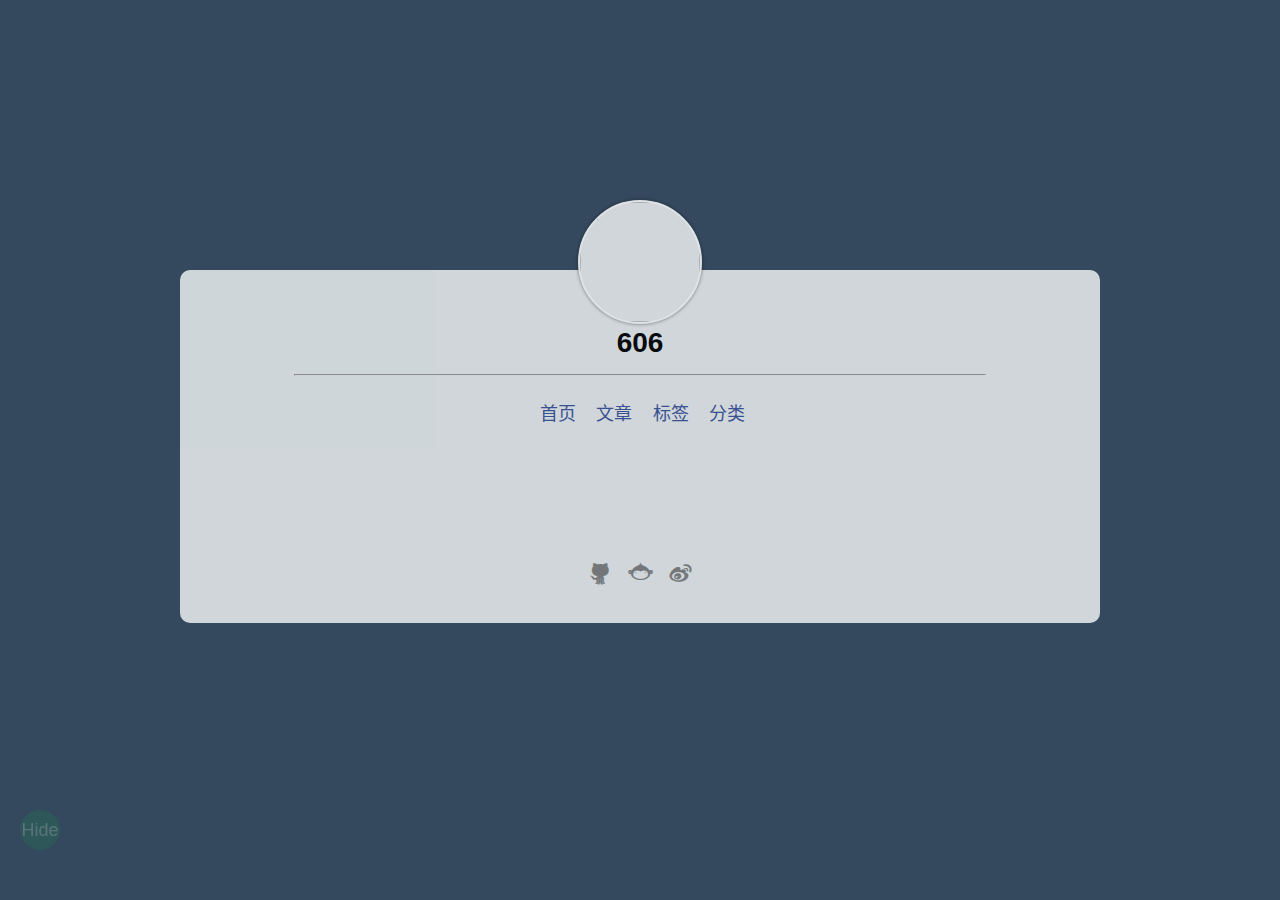
==== commit 60a74726: "Site updated: 2018-05-10 18:41:53" ====
--- a/index.html
+++ b/index.html
@@ -1,222 +1,247 @@
-<!DOCTYPE html>
-<html>
-  <!-- Html Head Tag-->
-  <head>
-  <meta charset="UTF-8">
-  <meta http-equiv="X-UA-Compatible" content="IE=edge">
+
+
+
+
+
+
+
+<!doctype html>
+<html lang="zh-CN">
+<head>
+  <meta http-equiv="Content-Type" content="text/html" charset="UTF-8">
   <meta name="viewport" content="width=device-width, initial-scale=1">
-  <meta name="description" content="">
+  
   <meta name="author" content="Da Yu">
-  <!-- Open Graph Data -->
-  <meta property="og:title" content="606"/>
-  <meta property="og:description" content="" />
-  <meta property="og:site_name" content="606"/>
-  <meta property="og:type" content="website" />
-  <meta property="og:image" content="http://yoursite.com"/>
-  
-    <link rel="alternate" href="/atom.xml" title="606" type="application/atom+xml">
-  
-  
-    <link rel="icon" href="/favicon.png">
-  
-
-  <!-- Site Title -->
-  <title>606</title>
-
-  <!-- Bootstrap CSS -->
-  <link rel="stylesheet" href="/css/bootstrap.min.css">
-  <!-- Custom CSS -->
-  
-  <link rel="stylesheet" href="/css/style.light.css">
-
-  <!-- Google Analytics -->
-  
-
+  
+  
+  
+  
+    <meta name="description" content="">
+  
+  <title> [ 606 ]</title>
+  
+  
+    <link rel="shortcut icon" href="/favicon.ico">
+  
+  
+  <link rel="stylesheet" href="/css/random.css">
+<link rel="stylesheet" href="/css/vegas.min.css">
+<link rel="stylesheet" href="/css/highlight-railscasts.css">
+<link rel="stylesheet" href="/css/jquery.fancybox.css">
+<link rel="stylesheet" href="/css/iconfont/iconfont.css">
+<link rel="stylesheet" href="/css/jquery.fancybox-thumbs.css">
+<link rel="stylesheet" href="/css/plyr.css">
+  
 </head>
 
-  <body>
-    <!-- Page Header -->
-
-
-<header class="site-header header-background" style="background-image: url(/img/default-banner-dark.jpg)">
-  <div class="container">
-    <div class="row">
-      <div class="col-lg-8 col-lg-offset-2 col-md-10 col-md-offset-1">
-        <div class="page-title with-background-image">
-          <p class="title">606</p>
-          <p class="subtitle"></p>
-        </div>
-        <div class="site-menu with-background-image">
-          <ul>
-            
-              <li>
-                <a href="/">
-                  
-                  Home
-                  
-                </a>
-              </li>
-            
-              <li>
-                <a href="/archives">
-                  
-                  Archives
-                  
-                </a>
-              </li>
-            
-              <li>
-                <a href="https://github.com/<your-github-username>">
-                  
-                  Github
-                  
-                </a>
-              </li>
-            
-              <li>
-                <a href="mailto:<your-email-address>">
-                  
-                  Email
-                  
-                </a>
-              </li>
-            
-          </ul>
-        </div>
-      </div>
+<div class="random-center hide-area">
+  <div id="random-index">
+    <div class="center-field">
+      <img class="avatar" src="http://ww1.sinaimg.cn/large/006kzt3ngy1fr6fg5kmi9g30dw0d67wh.gif" width=120 height=120 onClick="openUserCard()">
     </div>
-  </div>
-</header>
-
-<!-- Home Page Post List -->
-<div class="container">
-  <div class="row">
-    <div class="col-lg-10 col-md-10 col-md-offset-1">
-      
-        <div class="post-item-wrapper">
-  <a href="/2018/05/05/博客名字/" class="post-title">
-      博客名字
-  </a>
-  <div class="post-excerpt">
-    <!-- Post Date and Categories -->
-    <div class="date-and-category">
-      <div class="date">2018-05-05</div>
-      <div class="categories">
-        
-          Uncategorized
-        
-      </div>
+    <div class="center-field">
+      <div class="title" onClick="openUserCard()">606</div>
+      <div class="sub-title" onClick="openUserCard()"></div>
     </div>
-    <!-- Post Excerpt -->
-    <div class="excerpt typo">暂无文章摘要</div>
-    <!-- Post Tags -->
-    <div class="tags">
-      
-        <div class="untagged">Untagged</div>
-      
+    <hr >
+    <div class="center-field">
+      <ul class="index-nav-link">
+        
+        
+          
+            <li><a href="/index.html">首页</a></li>
+          
+        
+          
+            <li><a href="/archives">文章</a></li>
+          
+        
+          
+            <li><a href="/tags">标签</a></li>
+          
+        
+          
+            <li><a href="/categories">分类</a></li>
+          
+        
+      </ul>
+	  <iframe frameborder="no" border="0" marginwidth="0" marginheight="0" width=330 height=86 src="//music.163.com/outchain/player?type=2&id=22730069&auto=1&height=66"></iframe>
+      <ul class="social-icon">
+  
+  
+    <li>
+      <a href="https://github.com/stiekel/hexo-theme-random">
+        
+          <i class="icon iconfont github">&#xe606;</i>
+        
+      </a>
+    </li>
+  
+    <li>
+      <a href="https://coding.net/u/Stiekel">
+        
+          <i class="icon iconfont coding">&#xe607;</i>
+        
+      </a>
+    </li>
+  
+    <li>
+      <a href="http://weibo.com/sidcn">
+        
+          <i class="icon iconfont weibo">&#xe602;</i>
+        
+      </a>
+    </li>
+  
+</ul>
     </div>
   </div>
 </div>
-
-      
-        <div class="post-item-wrapper">
-  <a href="/2018/05/05/test-my-site/" class="post-title">
-      test_my_site
-  </a>
-  <div class="post-excerpt">
-    <!-- Post Date and Categories -->
-    <div class="date-and-category">
-      <div class="date">2018-05-05</div>
-      <div class="categories">
-        
-          Uncategorized
-        
-      </div>
-    </div>
-    <!-- Post Excerpt -->
-    <div class="excerpt typo">暂无文章摘要</div>
-    <!-- Post Tags -->
-    <div class="tags">
-      
-        <div class="untagged">Untagged</div>
-      
-    </div>
+<div id="user-card">
+  <div class="center-field">
+    <img class="avatar" src="http://ww1.sinaimg.cn/large/006kzt3ngy1fr6fg5kmi9g30dw0d67wh.gif">
+    <p id="description"></p>
+    <ul class="social-icon">
+  
+  
+    <li>
+      <a href="https://github.com/stiekel/hexo-theme-random">
+        
+          <i class="icon iconfont github">&#xe606;</i>
+        
+      </a>
+    </li>
+  
+    <li>
+      <a href="https://coding.net/u/Stiekel">
+        
+          <i class="icon iconfont coding">&#xe607;</i>
+        
+      </a>
+    </li>
+  
+    <li>
+      <a href="http://weibo.com/sidcn">
+        
+          <i class="icon iconfont weibo">&#xe602;</i>
+        
+      </a>
+    </li>
+  
+</ul>
   </div>
 </div>
 
-      
-        <div class="post-item-wrapper">
-  <a href="/2018/05/05/hello-world/" class="post-title">
-      Hello World
-  </a>
-  <div class="post-excerpt">
-    <!-- Post Date and Categories -->
-    <div class="date-and-category">
-      <div class="date">2018-05-05</div>
-      <div class="categories">
-        
-          Uncategorized
-        
-      </div>
-    </div>
-    <!-- Post Excerpt -->
-    <div class="excerpt typo">暂无文章摘要</div>
-    <!-- Post Tags -->
-    <div class="tags">
-      
-        <div class="untagged">Untagged</div>
-      
-    </div>
-  </div>
-</div>
-
-      
-    </div>
-  </div>
-</div>
-
-<!-- Pagination -->
-<div class="container">
-  <div class="row">
-    <div class="col-lg-10 col-md-10 col-md-offset-1">
-      <ul class="pagination">
-          
-          
-      </ul>
-    </div>
-  </div>
-</div>
-
-
-
-    <!-- Footer -->
-<footer>
-  <div class="container">
-    <div class="row">
-      <div class="col-lg-8 col-lg-offset-2 col-md-10 col-md-offset-1">
-        <p class="copyright text-muted">
-          Theme By <a target="_blank" href="https://github.com/levblanc">Levblanc.</a>
-          Inspired By <a target="_blank" href="https://github.com/klugjo/hexo-theme-clean-blog">Clean Blog.</a>
-        <p class="copyright text-muted">
-          Powered By <a target="_blank" href="https://hexo.io/">Hexo.</a>
-        </p>
-      </div>
-    </div>
-  </div>
-</footer>
-
-
-    <!-- After Footer Scripts -->
-<script src="/js/highlight.pack.js"></script>
+
+<div id="btn-view">Hide</div>
+
 <script>
-  document.addEventListener("DOMContentLoaded", function(event) {
-    var codeBlocks = Array.prototype.slice.call(document.getElementsByTagName('pre'))
-    codeBlocks.forEach(function(block, index) {
-      hljs.highlightBlock(block);
+// is trigger analytics / tongji script
+var isIgnoreHost = false;
+
+if(window && window.location && window.location.host) {
+  isIgnoreHost = ["localhost","127.0.0.1"].some(function(address){
+    return 0 === window.location.host.indexOf(address);
+  });
+}
+
+var isTriggerAnalytics = !( true && isIgnoreHost );
+
+</script>
+
+
+
+
+  
+  
+    <script src="/js/jquery-2.2.3.min.js"></script>
+  
+    <script src="/js/vegas.min.js"></script>
+  
+    <script src="/js/random.js"></script>
+  
+    <script src="/js/highlight.pack.js"></script>
+  
+    <script src="/js/jquery.mousewheel.pack.js"></script>
+  
+    <script src="/js/jquery.fancybox.pack.js"></script>
+  
+    <script src="/js/jquery.fancybox-thumbs.js"></script>
+  
+    <script src="/js/plyr.js"></script>
+  
+
+<script>
+
+  // fancybox
+  var backgroundImages = [];
+  
+    
+      backgroundImages.push('http://7te9fe.com1.z0.glb.clouddn.com/bgimg_1.jpg?imageView2/1/w/__width__/h/__height__');
+    
+      backgroundImages.push('http://ww1.sinaimg.cn/large/006kzt3ngy1fr0ikhlxmyj30u0140q69.jpg?imageView2/1/w/__width__/h/__height__');
+    
+  
+  $('#post').each(function(i){
+    $(this).find('img').each(function(){
+      if ($(this).parent().hasClass('fancybox') || $(this).parent().hasClass('fancybox-thumb')) return;
+      var alt = this.alt || this.title;
+      if (alt) $(this).after('<span class="caption">' + alt + '</span>');
+      $(this).wrap('<a href="' + this.src + '" title="' + alt + '" class="fancybox"></a>');
+    });
+    $(this).find('.fancybox').each(function(){
+      $(this).attr('rel', 'post' + i);
     });
   });
+  $(".fancybox").fancybox();
+
+var vegasConfig = {"preload­Image":true,"transition":["slideLeft2","slideRight2","flash2"],"timer":true,"delay":5000,"shuffle":true,"count":28};
+var unsplashConfig = {"gravity":"north"};
+// is show background images
+var turnoffBackgroundImage = false;
+
+
+
+
+var backgroundColor = "34495E";
+
+$(".fancybox-thumb").fancybox({
+  prevEffect: 'none',
+  nextEffect: 'none',
+  helpers: {
+    title: {
+      type: 'outside'
+    },
+    thumbs: {
+      width: 50,
+      height: 50
+    }
+  }
+});
+
+// show video with plyr
+$(".video-container iframe").each(function(i){
+  var url = $(this).attr('src');
+  var id = url.split('/').pop();
+  var plyrContainer = document.createElement('div');
+  plyrContainer.className = 'plyr';
+  var plyrElement = document.createElement('div');
+  plyrElement.dataset.videoId = id;
+  switch(true) {
+    case url.search('youtube.com') >= 0:
+      plyrElement.dataset.type = 'youtube';
+      break;
+    case url.search('vimeo.com') >= 0:
+      plyrElement.dataset.type = 'vimeo';
+      break;
+    default:
+      return;
+  };
+  plyrContainer.appendChild(plyrElement);
+  $(this).parent().html(plyrContainer);
+});
+plyr.setup('.plyr', {iconUrl: '/css/sprite.svg'});
 </script>
-
-  </body>
+</body>
 </html>
 
--- a/css/random.css
+++ b/css/random.css
@@ -0,0 +1,698 @@
+body {
+  background-color: #34495e;
+  margin: 0px;
+  font-family: Lato, "Microsoft Jhenghei", "Hiragino Sans GB", "Microsoft YaHei", sans-serif;
+  font-size: 18px;
+}
+@media (max-width: 860px) {
+  body {
+    font-size: 16px;
+  }
+}
+article {
+  line-height: 1.5em;
+}
+.highlight {
+  line-height: 1.25em;
+}
+a {
+  text-decoration: none;
+  color: #3a539b;
+}
+a:hover {
+  text-decoration: underline;
+}
+#outer-container {
+  position: absolute;
+  left: 50%;
+  width: 960px;
+  margin-left: -480px;
+  box-shadow: 0 0 2.5em #5d656c;
+}
+@media (max-width: 960px) {
+  #outer-container {
+    width: 860px;
+    margin-left: -430px;
+  }
+}
+@media (max-width: 860px) {
+  #outer-container {
+    width: 760px;
+    margin-left: -380px;
+  }
+}
+#menu-outer,
+#container {
+  background-color: #fff;
+}
+#menu-outer,
+#bottom-outer,
+#random-index {
+  opacity: 0.85;
+}
+.random-center {
+  position: absolute;
+  top: 50%;
+  left: 50%;
+  margin-top: -200px;
+  width: 960px;
+  margin-left: -480px;
+}
+@media (max-width: 960px) {
+  .random-center {
+    width: 860px;
+    margin-left: -430px;
+  }
+}
+@media (max-width: 860px) {
+  .random-center {
+    width: 760px;
+    margin-left: -380px;
+  }
+}
+#random-index {
+  margin: 20px;
+  padding-bottom: 20px;
+  text-align: center;
+  border-radius: 10px;
+  background-color: #ecf0f1;
+}
+#random-index a {
+  padding: 5px;
+}
+#random-index .title {
+  font-size: 28px;
+  font-weight: 900;
+  font-color: #34495e;
+  padding-bottom: 5px;
+  cursor: pointer;
+}
+#random-index .title a {
+  color: #34495e;
+}
+#random-index .title a:hover {
+  color: #34495e;
+  text-decoration: none;
+  background-color: transparent;
+}
+.sub-title {
+  cursor: pointer;
+  font-weight: none;
+  padding-bottom: 10px;
+}
+#random-index .index-nav-link {
+  list-style: none;
+  padding: 5px 0px 5px 0px;
+}
+#random-index .index-nav-link li {
+  display: inline;
+  padding-left: 5px;
+}
+#random-index hr {
+  width: 75%;
+  color: #7f8c8d;
+  margin: 0px auto;
+}
+.center-field {
+  margin: 0 auto;
+}
+.avatar {
+  cursor: pointer;
+  margin-top: -70px;
+  border: 2px solid #fff;
+  border-radius: 50%;
+  background-color: #ecf0f1;
+  box-shadow: 0 0px 3px 1px rgba(0,0,0,0.3);
+}
+#menu-outer {
+  margin: 0px;
+  padding: 0px;
+  position: fixed;
+  z-index: 1;
+  transition-property: all;
+  transition-duration: 0.5s;
+  transition-timing-function: cubic-bezier(0, 1, 0.5, 1);
+}
+.slide-up {
+  top: -50px;
+}
+.slide-down {
+  top: 0;
+}
+#menu-inner {
+  line-height: 50px;
+  height: 49px;
+  border-bottom: 1px solid #ddd;
+  padding: 0px 10px 0 10px;
+  width: 940px;
+}
+@media (max-width: 960px) {
+  #menu-inner {
+    width: 840px;
+  }
+}
+@media (max-width: 860px) {
+  #menu-inner {
+    width: 740px;
+  }
+}
+#menu-inner .left {
+  float: left;
+}
+#menu-inner #brand {
+  float: left;
+  vertical-align: middle;
+  cursor: pointer;
+}
+#menu-inner #homelink {
+  line-height: 32px;
+  display: inline-block;
+}
+#menu-inner #brand a {
+  top: 0;
+  color: #000;
+}
+#menu-inner #brand a:hover {
+  background-color: #fff;
+  text-decoration: none;
+}
+#menu-list {
+  line-style: none;
+  display: inline-block;
+  float: right;
+  padding-left: 0px;
+}
+#menu-list ul {
+  margin: 0px;
+}
+#menu-list ul li {
+  padding: 5px;
+  margin: 5px;
+  text-align: center;
+  display: inline;
+}
+#menu-list ul li.active {
+  font-weight: 900;
+}
+#menu-list ul li.active a {
+  color: #000;
+}
+#menu-list ul li:hover {
+  font-weight: 900;
+}
+#menu-list ul li a {
+  text-decoration: none;
+}
+#menu-outer #avatar {
+  border-radius: 50%;
+  border: 2px wihte solid;
+  box-shadow: 0 0px 3px 1px rgba(0,0,0,0.3);
+  vertical-align: middle;
+  width: 32px;
+  height: 32px;
+}
+#bottom-outer {
+  color: #888;
+  text-align: center;
+  padding: 10px;
+  padding-top: 40px;
+  background-color: #fff;
+  font-size: 14px;
+}
+@media (max-width: 960px) {
+  #bottom-outer {
+    font-size: 12px;
+  }
+}
+#container {
+  margin-top: 50px;
+}
+#content-outer {
+  padding: 10px;
+}
+.tag-cloud-tags {
+  text-align: center;
+}
+.tag-cloud-tags a {
+  padding: 3px;
+}
+.tag-cloud-tags a:hover {
+  text-decoration: none;
+  background-color: #bbb;
+  color: #000;
+}
+.center-title {
+  text-align: center;
+}
+.category-list {
+  text-align: center;
+  padding-left: 0px;
+}
+ul.category-list {
+  list-style: none;
+}
+ul.category-list li {
+  display: inline-block;
+  margin: 10px;
+}
+ul.category-list li a {
+  padding: 8px;
+  margin: 8px;
+  background-color: #eee;
+  color: #000;
+}
+ul.category-list li a:hover {
+  background-color: #ddd;
+  text-decoration: none;
+}
+.archive-year-title {
+  margin: 10px 0 5px 0;
+}
+.posts-count {
+  font-size: 12px;
+  font-weight: normal;
+  color: #888;
+  font-style: italic;
+}
+.post-title-item {
+  margin-left: 20px;
+  padding-left: 5px;
+  border-left: 2px #bbb solid;
+}
+.post-title-item:hover {
+  border-left: 4px #1e8bc3 solid;
+}
+.post-title-item p {
+  margin-top: 2px;
+}
+#pagination {
+  margin-top: 20px;
+  text-align: center;
+}
+#pagination a {
+  padding: 5px;
+  background-color: #eee;
+  line-height: 28px;
+}
+#pagination a:hover {
+  background-color: #ddd;
+  color: #1f3a93;
+  text-decoration: none;
+}
+#btn-view {
+  color: #c8f7c5;
+  text-align: center;
+  background-color: #1e824c;
+  border-radius: 50%;
+  line-height: 40px;
+  display: block;
+  position: fixed;
+  top: 90%;
+  margin-left: 20px;
+  height: 40px;
+  width: 40px;
+  cursor: pointer;
+  opacity: 0.25;
+}
+#btn-view:hover {
+  opacity: 0.75;
+  box-shadow: 0 0px 10px 5px rgba(46,204,113,0.9);
+}
+.page-title-sub {
+  color: #888;
+  font-size: 14px;
+}
+@media (max-width: 960px) {
+  .page-title-sub {
+    font-size: 12px;
+  }
+}
+.page-title-sub span {
+  margin-right: 5px;
+}
+article img {
+  max-width: 940px;
+}
+@media (max-width: 960px) {
+  article img {
+    max-width: 840px;
+  }
+}
+@media (max-width: 860px) {
+  article img {
+    max-width: 740px;
+  }
+}
+#user-card {
+  text-align: center;
+  color: #333;
+  display: none;
+}
+#user-card .avatar {
+  width: 96px;
+  height: 96px;
+  margin-top: 0px;
+}
+#user-card ul {
+  list-style: none;
+  padding: 0px;
+}
+#user-card ul li {
+  display: inline;
+  margin: 0px;
+  padding: 0px 3px;
+}
+#show-menu {
+  display: none;
+  float: right;
+}
+#show-menu button {
+  background-color: #eee;
+  border: 1px #444 solid;
+  padding: 6px;
+  position: static;
+  right: 0;
+  left: auto;
+}
+.category-list-item .active {
+  background-color: #4183d7;
+  color: #fff;
+}
+.category-list-item .active:hover {
+  background-color: #22a7f0;
+}
+.social-icon {
+  padding-left: 0px;
+}
+.social-icon li {
+  display: inline;
+}
+.social-icon li a {
+  color: #808080;
+}
+.social-icon li a i {
+  font-size: 25px;
+}
+.social-icon li a:hover {
+  text-decoration: none;
+}
+.douban:hover {
+  color: #072;
+}
+.twitter:hover {
+  color: #1da1f2;
+}
+.linkedin:hover {
+  color: #333;
+}
+.weibo:hover {
+  color: #fa7d3c;
+}
+.google-plus:hover {
+  color: #d73d32;
+}
+.facebook:hover {
+  color: #0e385f;
+}
+.dribbble:hover {
+  color: #ea4c89;
+}
+.github:hover {
+  color: #4078c0;
+}
+.coding:hover {
+  color: #000;
+}
+.npmjs:hover {
+  color: #cb3837;
+}
+.youtube:hover {
+  color: #cc181e;
+}
+.zhihu:hover {
+  color: #0e78e7;
+}
+.lofter:hover {
+  color: #444;
+}
+.quora:hover {
+  color: #b92b27;
+}
+.rss:hover {
+  color: #d35400;
+}
+.jian:hover {
+  color: #de533a;
+}
+.instagram:hover {
+  color: #fd1d1d;
+}
+.stackoverflow:hover {
+  color: #f48024;
+}
+.segmentfault:hover {
+  color: #005f3c;
+}
+.side-navigate {
+  position: fixed;
+  top: 60%;
+  width: 100%;
+  z-index: 2;
+  pointer-events: none;
+}
+.side-navigate .item {
+  display: table-cell;
+}
+.side-navigate .item-icon:hover {
+  opacity: 1;
+  background-size: 40px 40px;
+}
+.side-navigate .item-icon {
+  pointer-events: auto;
+  opacity: 0.55;
+  padding: 20px;
+  border-radius: 50%;
+  border: 1px #52b3d9 solid;
+  width: 30px;
+  height: 30px;
+  background-repeat: no-repeat;
+  background-position: center;
+  background-size: 30px 30px;
+}
+.side-navigate a:hover + div {
+  display: block;
+}
+.side-navigate a:hover {
+  display: block;
+}
+.side-navigate .prev .item-icon {
+  background-image: url("prev.png");
+  float: left;
+}
+.side-navigate .prev {
+  display: inline-block;
+  left: 0;
+}
+.side-navigate .item-title {
+  display: none;
+  padding: 10px;
+  max-width: 300px;
+  vertical-align: center;
+  background-color: #52b3d9;
+  height: 52px;
+}
+.side-navigate .next .item-icon {
+  background-image: url("next.png");
+  float: right;
+}
+.side-navigate .prev .item-title {
+  margin-left: 70px;
+}
+.side-navigate .next .item-title {
+  margin-right: 70px;
+}
+.side-navigate .next {
+  display: inline-block;
+  float: right;
+  right: 0;
+}
+.fancybox-thumb:hover {
+  text-decoration: none;
+}
+.fancybox-thumb img {
+  max-width: 120px;
+  max-height: 120px;
+  padding: 3px;
+  border-radius: 5%;
+  border: 1px solid #ddd;
+}
+.caption {
+  display: block;
+  text-align: center;
+  font-size: 14px;
+  color: #999;
+}
+.random-toc-area {
+  position: fixed;
+  width: 200px;
+  right: 0px;
+  top: 0px;
+  display: block;
+}
+@media (max-width: 1360px) {
+  .random-toc-area {
+    display: none;
+  }
+}
+.random-toc {
+  background: #444;
+  color: #bbb;
+  height: 500px;
+  margin-top: 0px;
+  font-size: 12px;
+  height: 100%;
+  overflow-y: auto;
+}
+.random-toc ol {
+  padding-left: 15px;
+}
+.random-toc h2 {
+  text-align: center;
+}
+.random-toc a {
+  color: #bbb;
+  display: block;
+}
+.toc-text {
+  display: block;
+}
+.toc-text:hover {
+  background-color: #666;
+}
+.btn-hide-toc {
+  border: none;
+  z-index: 1;
+  display: block;
+  width: 100%;
+  background-color: #666;
+  height: 30px;
+  color: #bbb;
+}
+.btn-hide-toc:hover {
+  background-color: #888;
+}
+figure.highlight {
+  margin: 0px -10px 0px -10px;
+}
+figure.highlight td.gutter {
+  padding-right: 20px;
+}
+figure.highlight .line {
+  height: 22px;
+}
+code {
+  font-family: Consolas, Monaco, Courier New, Lucida Console;
+  background-color: #ddd;
+  font-style: italic;
+  padding-left: 12px;
+  padding-right: 12px;
+}
+table .line {
+  font-family: Consolas, Monaco, Courier New, Lucida Console;
+  height: 22px;
+}
+blockquote {
+  background-color: #eee;
+  padding: 2px 10px;
+  border-left: 2px solid #999;
+}
+@media (max-width: 1060px) {
+  .side-navigate {
+    display: none;
+  }
+  .jiathis_style {
+    display: none;
+    visibility: hidden;
+  }
+}
+@media (max-width: 760px) {
+  #outer-container,
+  .random-center,
+  #menu-outer {
+    width: 100%;
+  }
+  #outer-container {
+    left: 0%;
+    margin-left: 0px;
+  }
+  #menu-inner {
+    width: 95%;
+    padding: 0 2%;
+  }
+  .post-title-item {
+    margin-left: 3px;
+  }
+  #show-menu {
+    display: inline-block;
+  }
+  article img {
+    width: 95%;
+  }
+  #menu-list {
+    display: none;
+    position: absolute;
+    margin-top: 50px;
+    background-color: #fff;
+    opacity: 0.85;
+    width: 100%;
+  }
+  #menu-list ul {
+    padding-left: 0px;
+  }
+  #menu-list ul li {
+    text-align: center;
+    display: block;
+  }
+  .highlight {
+    margin-left: 0px;
+    margin-right: 0px;
+  }
+}
+@media (max-width: 760px) and (max-width: 480px) {
+  .random-center {
+    position: static;
+    left: 0;
+    margin-left: 0px;
+    width: 100%;
+    margin-top: 30%;
+  }
+  #random-index .index-nav-link li {
+    display: block;
+  }
+  #bottom-outer,
+  #random-index {
+    opacity: 0.95;
+  }
+  #menu-outer {
+    opacity: 0.95;
+  }
+}
+@media (max-width: 760px) and (max-height: 480px) {
+  .random-center {
+    position: static;
+    top: 0;
+    left: 0;
+    margin-left: 0px;
+    margin-top: 95px;
+    width: 100%;
+  }
+  #random-index .index-nav-link li {
+    display: block;
+    padding: 0px 0px;
+  }
+}
+@media (max-width: 760px) and (max-height: 320px) {
+  .random-center {
+    margin-top: 75px;
+  }
+}
--- a/css/vegas.min.css
+++ b/css/vegas.min.css
@@ -0,0 +1 @@
+.vegas-overlay,.vegas-slide,.vegas-slide-inner,.vegas-timer,.vegas-wrapper{position:absolute;top:0;left:0;bottom:0;right:0;overflow:hidden;border:none;padding:0;margin:0}.vegas-overlay{opacity:.5;background:url(overlays/02.png) center center}.vegas-timer{top:auto;bottom:0;height:2px}.vegas-timer-progress{width:0;height:100%;background:#fff;-webkit-transition:width ease-out;transition:width ease-out}.vegas-timer-running .vegas-timer-progress{width:100%}.vegas-slide,.vegas-slide-inner{margin:0;padding:0;background:center center no-repeat;-webkit-transform:translateZ(0);transform:translateZ(0)}body .vegas-container{overflow:hidden!important;position:relative}.vegas-video{min-width:100%;min-height:100%;width:auto;height:auto}body.vegas-container{overflow:auto;position:static;z-index:-2}body.vegas-container>.vegas-overlay,body.vegas-container>.vegas-slide,body.vegas-container>.vegas-timer{position:fixed;z-index:-1}:root body.vegas-container>.vegas-overlay,:root body.vegas-container>.vegas-slide,_::full-page-media,_:future{bottom:-76px}.vegas-transition-fade,.vegas-transition-fade2{opacity:0}.vegas-transition-fade-in,.vegas-transition-fade2-in{opacity:1}.vegas-transition-fade2-out{opacity:0}.vegas-transition-blur,.vegas-transition-blur2{opacity:0;-webkit-filter:blur(32px);filter:blur(32px)}.vegas-transition-blur-in,.vegas-transition-blur2-in{opacity:1;-webkit-filter:blur(0);filter:blur(0)}.vegas-transition-blur2-out{opacity:0}.vegas-transition-flash,.vegas-transition-flash2{opacity:0;-webkit-filter:brightness(25);filter:brightness(25)}.vegas-transition-flash-in,.vegas-transition-flash2-in{opacity:1;-webkit-filter:brightness(1);filter:brightness(1)}.vegas-transition-flash2-out{opacity:0;-webkit-filter:brightness(25);filter:brightness(25)}.vegas-transition-negative,.vegas-transition-negative2{opacity:0;-webkit-filter:invert(100%);filter:invert(100%)}.vegas-transition-negative-in,.vegas-transition-negative2-in{opacity:1;-webkit-filter:invert(0);filter:invert(0)}.vegas-transition-negative2-out{opacity:0;-webkit-filter:invert(100%);filter:invert(100%)}.vegas-transition-burn,.vegas-transition-burn2{opacity:0;-webkit-filter:contrast(1000%) saturate(1000%);filter:contrast(1000%) saturate(1000%)}.vegas-transition-burn-in,.vegas-transition-burn2-in{opacity:1;-webkit-filter:contrast(100%) saturate(100%);filter:contrast(100%) saturate(100%)}.vegas-transition-burn2-out{opacity:0;-webkit-filter:contrast(1000%) saturate(1000%);filter:contrast(1000%) saturate(1000%)}.vegas-transition-slideLeft,.vegas-transition-slideLeft2{-webkit-transform:translateX(100%);transform:translateX(100%)}.vegas-transition-slideLeft-in,.vegas-transition-slideLeft2-in{-webkit-transform:translateX(0);transform:translateX(0)}.vegas-transition-slideLeft2-out,.vegas-transition-slideRight,.vegas-transition-slideRight2{-webkit-transform:translateX(-100%);transform:translateX(-100%)}.vegas-transition-slideRight-in,.vegas-transition-slideRight2-in{-webkit-transform:translateX(0);transform:translateX(0)}.vegas-transition-slideRight2-out{-webkit-transform:translateX(100%);transform:translateX(100%)}.vegas-transition-slideUp,.vegas-transition-slideUp2{-webkit-transform:translateY(100%);transform:translateY(100%)}.vegas-transition-slideUp-in,.vegas-transition-slideUp2-in{-webkit-transform:translateY(0);transform:translateY(0)}.vegas-transition-slideDown,.vegas-transition-slideDown2,.vegas-transition-slideUp2-out{-webkit-transform:translateY(-100%);transform:translateY(-100%)}.vegas-transition-slideDown-in,.vegas-transition-slideDown2-in{-webkit-transform:translateY(0);transform:translateY(0)}.vegas-transition-slideDown2-out{-webkit-transform:translateY(100%);transform:translateY(100%)}.vegas-transition-zoomIn,.vegas-transition-zoomIn2{-webkit-transform:scale(0);transform:scale(0);opacity:0}.vegas-transition-zoomIn-in,.vegas-transition-zoomIn2-in{-webkit-transform:scale(1);transform:scale(1);opacity:1}.vegas-transition-zoomIn2-out,.vegas-transition-zoomOut,.vegas-transition-zoomOut2{-webkit-transform:scale(2);transform:scale(2);opacity:0}.vegas-transition-zoomOut-in,.vegas-transition-zoomOut2-in{-webkit-transform:scale(1);transform:scale(1);opacity:1}.vegas-transition-zoomOut2-out{-webkit-transform:scale(0);transform:scale(0);opacity:0}.vegas-transition-swirlLeft,.vegas-transition-swirlLeft2{-webkit-transform:scale(2) rotate(35deg);transform:scale(2) rotate(35deg);opacity:0}.vegas-transition-swirlLeft-in,.vegas-transition-swirlLeft2-in{-webkit-transform:scale(1) rotate(0);transform:scale(1) rotate(0);opacity:1}.vegas-transition-swirlLeft2-out,.vegas-transition-swirlRight,.vegas-transition-swirlRight2{-webkit-transform:scale(2) rotate(-35deg);transform:scale(2) rotate(-35deg);opacity:0}.vegas-transition-swirlRight-in,.vegas-transition-swirlRight2-in{-webkit-transform:scale(1) rotate(0);transform:scale(1) rotate(0);opacity:1}.vegas-transition-swirlRight2-out{-webkit-transform:scale(2) rotate(35deg);transform:scale(2) rotate(35deg);opacity:0}.vegas-animation-kenburns{-webkit-animation:kenburns ease-out;animation:kenburns ease-out}@-webkit-keyframes kenburns{0%{-webkit-transform:scale(1.5);transform:scale(1.5)}100%{-webkit-transform:scale(1);transform:scale(1)}}@keyframes kenburns{0%{-webkit-transform:scale(1.5);transform:scale(1.5)}100%{-webkit-transform:scale(1);transform:scale(1)}}.vegas-animation-kenburnsUp{-webkit-animation:kenburnsUp ease-out;animation:kenburnsUp ease-out}@-webkit-keyframes kenburnsUp{0%{-webkit-transform:scale(1.5) translate(0,10%);transform:scale(1.5) translate(0,10%)}100%{-webkit-transform:scale(1) translate(0,0);transform:scale(1) translate(0,0)}}@keyframes kenburnsUp{0%{-webkit-transform:scale(1.5) translate(0,10%);transform:scale(1.5) translate(0,10%)}100%{-webkit-transform:scale(1) translate(0,0);transform:scale(1) translate(0,0)}}.vegas-animation-kenburnsDown{-webkit-animation:kenburnsDown ease-out;animation:kenburnsDown ease-out}@-webkit-keyframes kenburnsDown{0%{-webkit-transform:scale(1.5) translate(0,-10%);transform:scale(1.5) translate(0,-10%)}100%{-webkit-transform:scale(1) translate(0,0);transform:scale(1) translate(0,0)}}@keyframes kenburnsDown{0%{-webkit-transform:scale(1.5) translate(0,-10%);transform:scale(1.5) translate(0,-10%)}100%{-webkit-transform:scale(1) translate(0,0);transform:scale(1) translate(0,0)}}.vegas-animation-kenburnsLeft{-webkit-animation:kenburnsLeft ease-out;animation:kenburnsLeft ease-out}@-webkit-keyframes kenburnsLeft{0%{-webkit-transform:scale(1.5) translate(10%,0);transform:scale(1.5) translate(10%,0)}100%{-webkit-transform:scale(1) translate(0,0);transform:scale(1) translate(0,0)}}@keyframes kenburnsLeft{0%{-webkit-transform:scale(1.5) translate(10%,0);transform:scale(1.5) translate(10%,0)}100%{-webkit-transform:scale(1) translate(0,0);transform:scale(1) translate(0,0)}}.vegas-animation-kenburnsRight{-webkit-animation:kenburnsRight ease-out;animation:kenburnsRight ease-out}@-webkit-keyframes kenburnsRight{0%{-webkit-transform:scale(1.5) translate(-10%,0);transform:scale(1.5) translate(-10%,0)}100%{-webkit-transform:scale(1) translate(0,0);transform:scale(1) translate(0,0)}}@keyframes kenburnsRight{0%{-webkit-transform:scale(1.5) translate(-10%,0);transform:scale(1.5) translate(-10%,0)}100%{-webkit-transform:scale(1) translate(0,0);transform:scale(1) translate(0,0)}}.vegas-animation-kenburnsUpLeft{-webkit-animation:kenburnsUpLeft ease-out;animation:kenburnsUpLeft ease-out}@-webkit-keyframes kenburnsUpLeft{0%{-webkit-transform:scale(1.5) translate(10%,10%);transform:scale(1.5) translate(10%,10%)}100%{-webkit-transform:scale(1) translate(0,0);transform:scale(1) translate(0,0)}}@keyframes kenburnsUpLeft{0%{-webkit-transform:scale(1.5) translate(10%,10%);transform:scale(1.5) translate(10%,10%)}100%{-webkit-transform:scale(1) translate(0,0);transform:scale(1) translate(0,0)}}.vegas-animation-kenburnsUpRight{-webkit-animation:kenburnsUpRight ease-out;animation:kenburnsUpRight ease-out}@-webkit-keyframes kenburnsUpRight{0%{-webkit-transform:scale(1.5) translate(-10%,10%);transform:scale(1.5) translate(-10%,10%)}100%{-webkit-transform:scale(1) translate(0,0);transform:scale(1) translate(0,0)}}@keyframes kenburnsUpRight{0%{-webkit-transform:scale(1.5) translate(-10%,10%);transform:scale(1.5) translate(-10%,10%)}100%{-webkit-transform:scale(1) translate(0,0);transform:scale(1) translate(0,0)}}.vegas-animation-kenburnsDownLeft{-webkit-animation:kenburnsDownLeft ease-out;animation:kenburnsDownLeft ease-out}@-webkit-keyframes kenburnsDownLeft{0%{-webkit-transform:scale(1.5) translate(10%,-10%);transform:scale(1.5) translate(10%,-10%)}100%{-webkit-transform:scale(1) translate(0,0);transform:scale(1) translate(0,0)}}@keyframes kenburnsDownLeft{0%{-webkit-transform:scale(1.5) translate(10%,-10%);transform:scale(1.5) translate(10%,-10%)}100%{-webkit-transform:scale(1) translate(0,0);transform:scale(1) translate(0,0)}}.vegas-animation-kenburnsDownRight{-webkit-animation:kenburnsDownRight ease-out;animation:kenburnsDownRight ease-out}@-webkit-keyframes kenburnsDownRight{0%{-webkit-transform:scale(1.5) translate(-10%,-10%);transform:scale(1.5) translate(-10%,-10%)}100%{-webkit-transform:scale(1) translate(0,0);transform:scale(1) translate(0,0)}}@keyframes kenburnsDownRight{0%{-webkit-transform:scale(1.5) translate(-10%,-10%);transform:scale(1.5) translate(-10%,-10%)}100%{-webkit-transform:scale(1) translate(0,0);transform:scale(1) translate(0,0)}}--- a/css/highlight-railscasts.css
+++ b/css/highlight-railscasts.css
@@ -0,0 +1,106 @@
+/*
+
+Railscasts-like style (c) Visoft, Inc. (Damien White)
+
+*/
+
+.hljs {
+  display: block;
+  overflow-x: auto;
+  padding: 0.5em;
+  background: #232323;
+  color: #e6e1dc;
+}
+
+.hljs-comment,
+.hljs-quote {
+  color: #bc9458;
+  font-style: italic;
+}
+
+.hljs-keyword,
+.hljs-selector-tag {
+  color: #c26230;
+}
+
+.hljs-string,
+.hljs-number,
+.hljs-regexp,
+.hljs-variable,
+.hljs-template-variable {
+  color: #a5c261;
+}
+
+.hljs-subst {
+  color: #519f50;
+}
+
+.hljs-tag,
+.hljs-name {
+  color: #e8bf6a;
+}
+
+.hljs-type {
+  color: #da4939;
+}
+
+
+.hljs-symbol,
+.hljs-bullet,
+.hljs-built_in,
+.hljs-builtin-name,
+.hljs-attr,
+.hljs-link {
+  color: #6d9cbe;
+}
+
+.hljs-params {
+  color: #d0d0ff;
+}
+
+.hljs-attribute {
+  color: #cda869;
+}
+
+.hljs-meta {
+  color: #9b859d;
+}
+
+.hljs-title,
+.hljs-section {
+  color: #ffc66d;
+}
+
+.hljs-addition {
+  background-color: #144212;
+  color: #e6e1dc;
+  display: inline-block;
+  width: 100%;
+}
+
+.hljs-deletion {
+  background-color: #600;
+  color: #e6e1dc;
+  display: inline-block;
+  width: 100%;
+}
+
+.hljs-selector-class {
+  color: #9b703f;
+}
+
+.hljs-selector-id {
+  color: #8b98ab;
+}
+
+.hljs-emphasis {
+  font-style: italic;
+}
+
+.hljs-strong {
+  font-weight: bold;
+}
+
+.hljs-link {
+  text-decoration: underline;
+}
--- a/css/iconfont/iconfont.css
+++ b/css/iconfont/iconfont.css
@@ -0,0 +1,36 @@
+
+@font-face {font-family: "iconfont";
+  src: url('iconfont.eot?t=1475620527'); /* IE9*/
+  src: url('iconfont.eot?t=1475620527#iefix') format('embedded-opentype'), /* IE6-IE8 */
+  url('iconfont.woff?t=1475620527') format('woff'), /* chrome, firefox */
+  url('iconfont.ttf?t=1475620527') format('truetype'), /* chrome, firefox, opera, Safari, Android, iOS 4.2+*/
+  url('iconfont.svg?t=1475620527#iconfont') format('svg'); /* iOS 4.1- */
+}
+
+.iconfont {
+  font-family:"iconfont" !important;
+  font-size:16px;
+  font-style:normal;
+  -webkit-font-smoothing: antialiased;
+  -webkit-text-stroke-width: 0.2px;
+  -moz-osx-font-smoothing: grayscale;
+}
+.icon-Twitter:before { content: "\e600"; }
+.icon-sociallinkedin:before { content: "\e601"; }
+.icon-weibo:before { content: "\e602"; }
+.icon-iconsf:before { content: "\e611"; }
+.icon-google:before { content: "\e603"; }
+.icon-rss:before { content: "\e60e"; }
+.icon-facebook:before { content: "\e604"; }
+.icon-lofter:before { content: "\e60d"; }
+.icon-dribbble:before { content: "\e605"; }
+.icon-youtube:before { content: "\e60a"; }
+.icon-twelve:before { content: "\e60c"; }
+.icon-instagram:before { content: "\e613"; }
+.icon-iconfontzhihu:before { content: "\e60b"; }
+.icon-github:before { content: "\e606"; }
+.icon-coding-copy:before { content: "\e607"; }
+.icon-slice1:before { content: "\e608"; }
+.icon-douban-copy:before { content: "\e60f"; }
+.icon-jianshu:before { content: "\e614"; }
+.icon-stackoverflow:before { content: "\e612"; }
--- a/css/plyr.css
+++ b/css/plyr.css
@@ -0,0 +1 @@
+.plyr .plyr__video-embed iframe,.plyr__tooltip{pointer-events:none}@-webkit-keyframes plyr-progress{to{background-position:25px 0}}@keyframes plyr-progress{to{background-position:25px 0}}.plyr{position:relative;max-width:100%;min-width:200px;font-family:Avenir,"Avenir Next","Helvetica Neue","Segoe UI",Helvetica,Arial,sans-serif}.plyr,.plyr *,.plyr ::after,.plyr ::before{box-sizing:border-box}.plyr a,.plyr button,.plyr input,.plyr label{-ms-touch-action:manipulation;touch-action:manipulation}.plyr audio,.plyr video{width:100%;height:auto;vertical-align:middle;border-radius:inherit}.plyr input[type=range]{display:block;height:20px;width:100%;margin:0;padding:0;vertical-align:middle;-webkit-appearance:none;-moz-appearance:none;appearance:none;cursor:pointer;border:none;background:0 0}.plyr input[type=range]::-webkit-slider-runnable-track{height:8px;background:0 0;border:0;border-radius:4px;-webkit-user-select:none;user-select:none}.plyr input[type=range]::-webkit-slider-thumb{-webkit-appearance:none;margin-top:-4px;position:relative;height:16px;width:16px;background:#fff;border:2px solid transparent;border-radius:100%;transition:background .2s ease,border .2s ease,-webkit-transform .2s ease;transition:background .2s ease,border .2s ease,transform .2s ease;transition:background .2s ease,border .2s ease,transform .2s ease,-webkit-transform .2s ease;box-shadow:0 1px 1px rgba(0,0,0,.15),0 0 0 1px rgba(0,0,0,.15);box-sizing:border-box}.plyr input[type=range]::-moz-range-track{height:8px;background:0 0;border:0;border-radius:4px;-moz-user-select:none;user-select:none}.plyr input[type=range]::-moz-range-thumb{position:relative;height:16px;width:16px;background:#fff;border:2px solid transparent;border-radius:100%;transition:background .2s ease,border .2s ease,-webkit-transform .2s ease;transition:background .2s ease,border .2s ease,transform .2s ease;transition:background .2s ease,border .2s ease,transform .2s ease,-webkit-transform .2s ease;box-shadow:0 1px 1px rgba(0,0,0,.15),0 0 0 1px rgba(0,0,0,.15);box-sizing:border-box}.plyr input[type=range]::-ms-track{height:8px;background:0 0;border:0;color:transparent}.plyr input[type=range]::-ms-fill-upper{height:8px;background:0 0;border:0;border-radius:4px;-ms-user-select:none;user-select:none}.plyr input[type=range]::-ms-fill-lower{height:8px;border:0;border-radius:4px;-ms-user-select:none;user-select:none;background:#3498db}.plyr input[type=range]::-ms-thumb{position:relative;height:16px;width:16px;background:#fff;border:2px solid transparent;border-radius:100%;transition:background .2s ease,border .2s ease,-webkit-transform .2s ease;transition:background .2s ease,border .2s ease,transform .2s ease;transition:background .2s ease,border .2s ease,transform .2s ease,-webkit-transform .2s ease;box-shadow:0 1px 1px rgba(0,0,0,.15),0 0 0 1px rgba(0,0,0,.15);box-sizing:border-box;margin-top:0}.plyr input[type=range]::-ms-tooltip{display:none}.plyr input[type=range]:focus{outline:0}.plyr input[type=range]::-moz-focus-outer{border:0}.plyr input[type=range].tab-focus:focus{outline-offset:3px}.plyr input[type=range]:active::-webkit-slider-thumb{background:#3498db;border-color:#fff;-webkit-transform:scale(1.25);transform:scale(1.25)}.plyr input[type=range]:active::-moz-range-thumb{background:#3498db;border-color:#fff;transform:scale(1.25)}.plyr input[type=range]:active::-ms-thumb{background:#3498db;border-color:#fff;transform:scale(1.25)}.plyr--video input[type=range].tab-focus:focus{outline:rgba(255,255,255,.5) dotted 1px}.plyr--audio input[type=range].tab-focus:focus{outline:rgba(86,93,100,.5) dotted 1px}.plyr__sr-only{position:absolute!important;clip:rect(1px,1px,1px,1px);padding:0!important;border:0!important;height:1px!important;width:1px!important;overflow:hidden}.plyr__video-wrapper{position:relative;background:#000;border-radius:inherit;-webkit-mask-image:url([data-uri])}.plyr__video-embed{padding-bottom:56.25%;height:0;overflow:hidden;border-radius:inherit}.plyr__video-embed iframe{position:absolute;top:0;left:0;width:100%;height:100%;border:0;-webkit-user-select:none;-moz-user-select:none;-ms-user-select:none;user-select:none}.plyr__video-embed>div{position:relative;padding-bottom:200%;-webkit-transform:translateY(-35.95%);transform:translateY(-35.95%)}.plyr video::-webkit-media-text-track-container{display:none}.plyr__captions{display:none;position:absolute;bottom:0;left:0;width:100%;padding:20px;-webkit-transform:translateY(-60px);transform:translateY(-60px);transition:-webkit-transform .3s ease;transition:transform .3s ease;transition:transform .3s ease,-webkit-transform .3s ease;color:#fff;font-size:20px;text-align:center;font-weight:400}.plyr__captions span{border-radius:2px;padding:3px 10px;background:rgba(0,0,0,.85)}.plyr__captions span:empty{display:none}@media (min-width:768px){.plyr__captions{font-size:24px}}.plyr--captions-active .plyr__captions{display:block}.plyr--fullscreen-active .plyr__captions{font-size:32px}.plyr--hide-controls .plyr__captions{-webkit-transform:translateY(-20px);transform:translateY(-20px)}.plyr__controls{display:-webkit-flex;display:-ms-flexbox;display:flex;-webkit-align-items:center;-ms-flex-align:center;align-items:center;line-height:1;text-align:center;transition:opacity .3s ease}.plyr__controls .plyr__progress,.plyr__controls .plyr__time,.plyr__controls>button{margin-left:5px}.plyr__controls .plyr__progress:first-child,.plyr__controls .plyr__time:first-child,.plyr__controls>button:first-child{margin-left:0}.plyr__controls .plyr__volume{margin-left:5px}.plyr__controls [data-plyr=pause]{margin-left:0}.plyr__controls button{position:relative;display:inline-block;-webkit-flex-shrink:0;-ms-flex-negative:0;flex-shrink:0;vertical-align:middle;padding:5px;border:0;background:0 0;border-radius:3px;cursor:pointer;transition:background .3s ease,color .3s ease,opacity .3s ease;color:inherit}.plyr__controls button svg{width:18px;height:18px;display:block;fill:currentColor}.plyr__controls button:focus{outline:0}.plyr__controls .icon--captions-on,.plyr__controls .icon--exit-fullscreen,.plyr__controls .icon--muted{display:none}@media (min-width:480px){.plyr__controls .plyr__progress,.plyr__controls .plyr__time,.plyr__controls>button{margin-left:10px}.plyr__controls button{padding:5px 10px}}.plyr--hide-controls .plyr__controls{opacity:0}.plyr--video .plyr__controls{position:absolute;left:0;right:0;bottom:0;padding:50px 10px 10px;background:linear-gradient(rgba(0,0,0,0),rgba(0,0,0,.5));border-bottom-left-radius:inherit;border-bottom-right-radius:inherit;color:#fff}.plyr--video .plyr__controls button.tab-focus:focus,.plyr--video .plyr__controls button:hover{background:#3498db;color:#fff}@media (min-width:480px){.plyr--video .plyr__controls{padding-left:15px;padding-right:15px}}.plyr--audio .plyr__controls{padding:10px;border-radius:inherit;background:#fff;border:1px solid #dbe3e8;box-shadow:0 1px 1px rgba(0,0,0,.05);color:#565D64}.plyr--audio .plyr__controls button.tab-focus:focus,.plyr--audio .plyr__controls button:hover,.plyr__play-large{background:#3498db;color:#fff}.plyr__play-large{position:absolute;top:50%;left:50%;-webkit-transform:translate(-50%,-50%);transform:translate(-50%,-50%);padding:10px;border:4px solid currentColor;border-radius:100%;box-shadow:0 1px 1px rgba(0,0,0,.15);transition:opacity .3s ease,visibility .3s ease}.plyr__play-large svg{position:relative;left:2px;width:20px;height:20px;display:block;fill:currentColor}.plyr--audio .plyr__play-large,.plyr--playing .plyr__controls [data-plyr=play],.plyr__controls [data-plyr=pause]{display:none}.plyr__play-large:focus{outline:rgba(255,255,255,.5) dotted 1px}.plyr--playing .plyr__play-large{opacity:0;visibility:hidden}.plyr--playing .plyr__controls [data-plyr=pause]{display:inline-block}.plyr--captions-active .plyr__controls .icon--captions-on,.plyr--fullscreen-active .icon--exit-fullscreen,.plyr--muted .plyr__controls .icon--muted{display:block}.plyr [data-plyr=captions],.plyr [data-plyr=fullscreen],.plyr--captions-active .plyr__controls .icon--captions-on+svg,.plyr--fullscreen-active .icon--exit-fullscreen+svg,.plyr--muted .plyr__controls .icon--muted+svg{display:none}.plyr--captions-enabled [data-plyr=captions],.plyr--fullscreen-enabled [data-plyr=fullscreen]{display:inline-block}.plyr__tooltip{position:absolute;z-index:2;bottom:100%;margin-bottom:10px;padding:5px 7.5px;opacity:0;background:#000;box-shadow:0 0 5px rgba(0,0,0,.1),0 0 0 1px rgba(0,0,0,.1);border-radius:3px;color:#fff;font-size:14px;line-height:1.3;-webkit-transform:translate(-50%,10px) scale(.8);transform:translate(-50%,10px) scale(.8);-webkit-transform-origin:50% 100%;transform-origin:50% 100%;transition:opacity .2s .1s ease,-webkit-transform .2s .1s ease;transition:transform .2s .1s ease,opacity .2s .1s ease;transition:transform .2s .1s ease,opacity .2s .1s ease,-webkit-transform .2s .1s ease}.plyr__tooltip::before{content:'';position:absolute;width:0;height:0;left:50%;-webkit-transform:translateX(-50%);transform:translateX(-50%);bottom:-4px;border-right:4px solid transparent;border-top:4px solid #000;border-left:4px solid transparent;z-index:2}.plyr button.tab-focus:focus .plyr__tooltip,.plyr button:hover .plyr__tooltip,.plyr__tooltip--visible{opacity:1;-webkit-transform:translate(-50%,0) scale(1);transform:translate(-50%,0) scale(1)}.plyr button:hover .plyr__tooltip{z-index:3}.plyr__progress{position:relative;-webkit-flex:1;-ms-flex:1;flex:1}.plyr__progress input[type=range]{position:relative;z-index:2}.plyr__progress input[type=range]::-webkit-slider-runnable-track{background:0 0}.plyr__progress input[type=range]::-moz-range-track{background:0 0}.plyr__progress input[type=range]::-ms-fill-upper{background:0 0}.plyr__progress .plyr__tooltip{left:0}.plyr__progress--buffer,.plyr__progress--played,.plyr__volume--display{position:absolute;left:0;top:50%;width:100%;height:8px;margin:-4px 0 0;padding:0;vertical-align:top;-webkit-appearance:none;-moz-appearance:none;appearance:none;border:none;border-radius:100px}.plyr__progress--buffer::-webkit-progress-bar,.plyr__progress--played::-webkit-progress-bar,.plyr__volume--display::-webkit-progress-bar{background:0 0}.plyr__progress--buffer::-webkit-progress-value,.plyr__progress--played::-webkit-progress-value,.plyr__volume--display::-webkit-progress-value{background:currentColor;border-radius:100px;min-width:8px}.plyr__progress--buffer::-moz-progress-bar,.plyr__progress--played::-moz-progress-bar,.plyr__volume--display::-moz-progress-bar{background:currentColor;border-radius:100px;min-width:8px}.plyr__progress--buffer::-ms-fill,.plyr__progress--played::-ms-fill,.plyr__volume--display::-ms-fill{border-radius:100px}.plyr__progress--played,.plyr__volume--display{z-index:1;color:#3498db;background:0 0;transition:none}.plyr__progress--played::-webkit-progress-value,.plyr__volume--display::-webkit-progress-value{min-width:8px;max-width:99%;border-top-right-radius:0;border-bottom-right-radius:0}.plyr__progress--played::-moz-progress-bar,.plyr__volume--display::-moz-progress-bar{min-width:8px;max-width:99%;border-top-right-radius:0;border-bottom-right-radius:0}.plyr__progress--played::-ms-fill,.plyr__volume--display::-ms-fill{display:none}.plyr__progress--buffer::-webkit-progress-value{transition:width .2s ease}.plyr__progress--buffer::-moz-progress-bar{transition:width .2s ease}.plyr__progress--buffer::-ms-fill{transition:width .2s ease}.plyr--video .plyr__progress--buffer,.plyr--video .plyr__volume--display{background:rgba(255,255,255,.25)}.plyr--video .plyr__progress--buffer{color:rgba(255,255,255,.25)}.plyr--audio .plyr__progress--buffer,.plyr--audio .plyr__volume--display{background:rgba(198,214,219,.66)}.plyr--audio .plyr__progress--buffer{color:rgba(198,214,219,.66)}.plyr--loading .plyr__progress--buffer{-webkit-animation:plyr-progress 1s linear infinite;animation:plyr-progress 1s linear infinite;background-size:25px 25px;background-repeat:repeat-x;background-image:linear-gradient(-45deg,rgba(0,0,0,.15) 25%,transparent 25%,transparent 50%,rgba(0,0,0,.15) 50%,rgba(0,0,0,.15) 75%,transparent 75%,transparent);color:transparent}.plyr--video.plyr--loading .plyr__progress--buffer{background-color:rgba(255,255,255,.25)}.plyr--audio.plyr--loading .plyr__progress--buffer{background-color:rgba(198,214,219,.66)}.plyr__time{display:inline-block;vertical-align:middle;font-size:14px;line-height:.95}.plyr__time+.plyr__time{display:none}@media (min-width:768px){.plyr__time+.plyr__time{display:inline-block}}.plyr__time+.plyr__time::before{content:'\2044';margin-right:10px}.plyr .plyr__volume{display:none;position:relative}.plyr .plyr__volume input[type=range]{position:relative;z-index:2}@media (min-width:480px){.plyr .plyr__volume{display:block;max-width:60px}}@media (min-width:768px){.plyr .plyr__volume{max-width:100px}}.plyr--is-ios .plyr__volume,.plyr--is-ios [data-plyr=mute]{display:none!important}.plyr--fullscreen,.plyr--fullscreen-active{position:fixed;top:0;left:0;right:0;bottom:0;height:100%;width:100%;z-index:10000000;background:#000;border-radius:0}.plyr--fullscreen video,.plyr--fullscreen-active video{height:100%}.plyr--fullscreen .plyr__video-wrapper,.plyr--fullscreen-active .plyr__video-wrapper{height:100%;width:100%}.plyr--fullscreen .plyr__controls,.plyr--fullscreen-active .plyr__controls{position:absolute;bottom:0;left:0;right:0}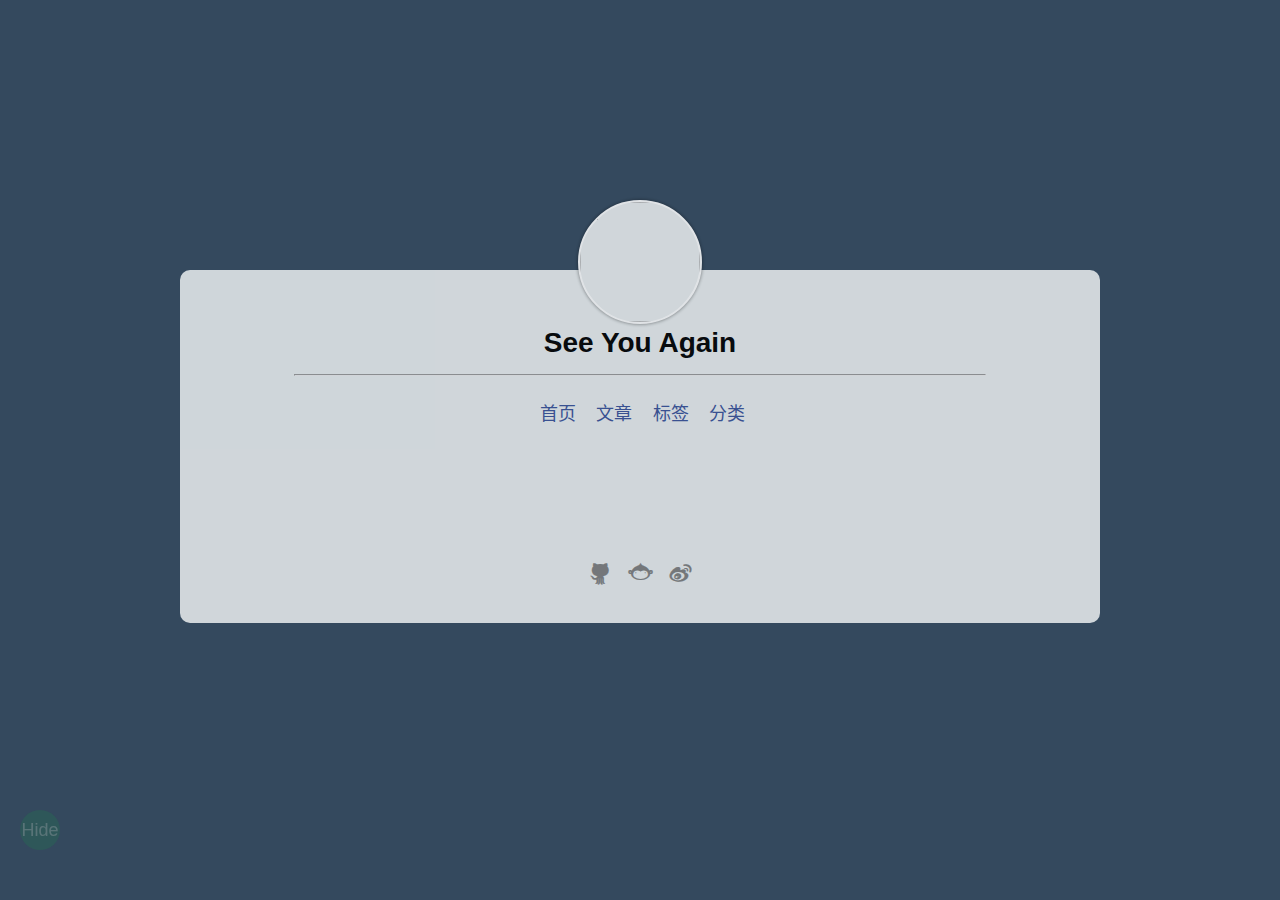
==== commit 707f3ec3: "Site updated: 2018-05-10 19:53:47" ====
--- a/index.html
+++ b/index.html
@@ -18,7 +18,7 @@
   
     <meta name="description" content="">
   
-  <title> [ 606 ]</title>
+  <title> [ See You Again ]</title>
   
   
     <link rel="shortcut icon" href="/favicon.ico">
@@ -40,7 +40,7 @@
       <img class="avatar" src="http://ww1.sinaimg.cn/large/006kzt3ngy1fr6fg5kmi9g30dw0d67wh.gif" width=120 height=120 onClick="openUserCard()">
     </div>
     <div class="center-field">
-      <div class="title" onClick="openUserCard()">606</div>
+      <div class="title" onClick="openUserCard()">See You Again</div>
       <div class="sub-title" onClick="openUserCard()"></div>
     </div>
     <hr >
